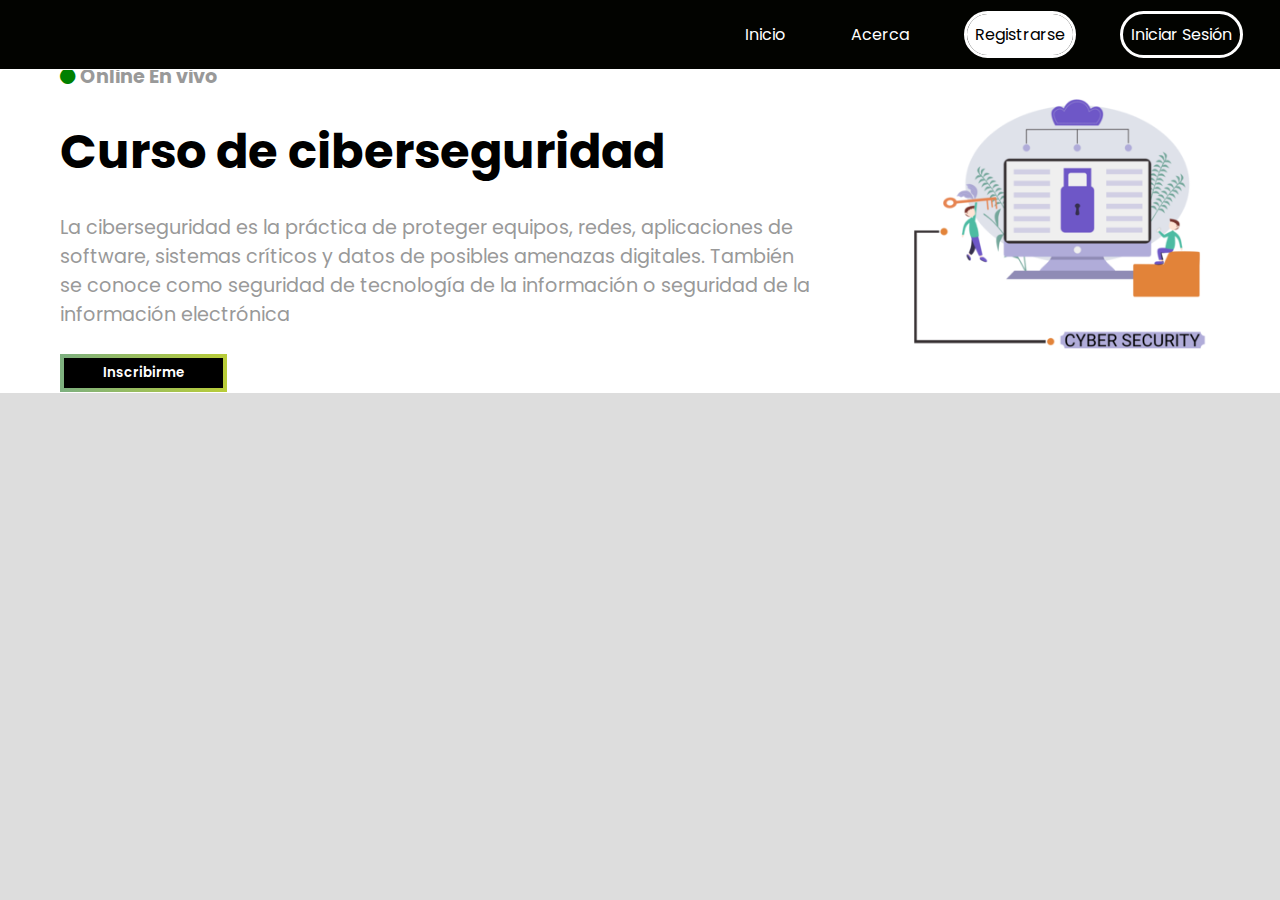
==== index.html @ eb522bc5 "upgraded navbar + hero" ====
<!DOCTYPE html>
<html lang="en">
  <head>
    <meta charset="UTF-8" />
    <meta name="viewport" content="width=device-width, initial-scale=1.0" />
    <link rel="stylesheet" href="styles.css" type="text/css" />
    <link rel="stylesheet" href="animations.css" />
    <link
      rel="stylesheet"
      href="https://cdnjs.cloudflare.com/ajax/libs/font-awesome/6.4.0/css/all.min.css"
    />
    <title>Document</title>
  </head>
  <body>
    <header>
      <a href=""><img src="./imagenes/logo.jpg" alt="" class="logo" /></a>
      <nav>
        <input id="toggle-menu" type="checkbox" />
        <label class="label-bar" for="toggle-menu"
          ><span></span><span></span><span></span
        ></label>
        <ul class="nav-elements">
          <li class="nav-elements_li"><a href="">Inicio</a></li>
          <li class="nav-elements_li"><a href="">Acerca</a></li>
          <li class="registro nav-elements_li"><a href="">Registrarse</a></li>
          <li class="iniciodesesion nav-elements_li">
            <a href="">Iniciar Sesión</a>
          </li>
        </ul>
        <div class="overlay"></div>
      </nav>
    </header>
    <main>
      <section id="hero">
        <div class="hero-izquierda">
          <h3>
            <i class="fa-solid fa-circle fa-beat-fade"></i> Online En vivo
          </h3>
          <h1>Curso de ciberseguridad</h1>

          <p>
            La ciberseguridad es la práctica de proteger equipos, redes,
            aplicaciones de software, sistemas críticos y datos de posibles
            amenazas digitales. También se conoce como seguridad de tecnología
            de la información o seguridad de la información electrónica
          </p>
          <button class="hero-btn">Inscribirme</button>
        </div>
        <div class="hero-derecha">
          <img src="./imagenes/cybertreehosting.png" alt="" />
        </div>
      </section>
      <section id="cards"></section>
    </main>
  </body>
</html>
---- styles.css ----
@import url("https://fonts.googleapis.com/css2?family=Poppins:wght@300;800&display=swap");

:root {
  --text-gray: #999;
  --bt-bg: #b8cc39;
  --btn-bg: linear-gradient(
    90deg,
    rgba(126, 176, 127, 1) 0%,
    rgba(184, 204, 57, 1) 100%
  );
}

* {
  margin: 0;
  padding: 0;
  text-decoration: none;
  list-style: none;
  box-sizing: border-box;
  font-family: "Poppins", sans-serif;
}

/*-------------------------NAVBAR-----------------------*/

header {
  height: 70px;
  width: 100%;
  background-color: #020300;
  display: flex;
  justify-content: space-between;
  align-items: center;
  border-bottom: 1px solid #fff;
  position: fixed;
  z-index: 2;
}
nav {
  display: flex;
  padding-right: 40px;
}

.nav-elements {
  display: flex;
  align-items: center;
  gap: 50px;
  z-index: 2;
}

.logo {
  height: 50px;
  filter: invert(1);
  -webkit-filter: invert(1);
  padding-left: 20px;
}

li a {
  color: #fff;
}

li {
  padding: 8px;
}
.iniciodesesion {
  outline: 3px solid #fff;
  border-radius: 2em;
  -webkit-border-radius: 2em;
  -moz-border-radius: 2em;
  -ms-border-radius: 2em;
  -o-border-radius: 2em;
}

.registro {
  background-color: #fff;
  outline: 3px solid #fff;
  border-radius: 2em;
  -webkit-border-radius: 2em;
  -moz-border-radius: 2em;
  -ms-border-radius: 2em;
  -o-border-radius: 2em;
}
.registro a {
  color: #000;
}

/*----diseño responsive + menu navbar-----*/

.label-bar {
  display: none;
  flex-direction: column;

  background-color: #000;
  cursor: pointer;
  position: relative;
}

.label-bar span {
  height: 2px;
  width: 30px;
  background-color: #fff;
  transition: transform 0.3s;
  -webkit-transition: transform 0.3s;
  -moz-transition: transform 0.3s;
  -ms-transition: transform 0.3s;
  -o-transition: transform 0.3s;
}

#toggle-menu:checked ~ .label-bar span:nth-child(1) {
  position: absolute;
  top: 0;
  transform: rotate(135deg);
  -webkit-transform: rotate(135deg);
  -moz-transform: rotate(135deg);
  -ms-transform: rotate(135deg);
  -o-transform: rotate(135deg);
}
#toggle-menu:checked ~ .label-bar span:nth-child(2) {
  opacity: 0;
}
#toggle-menu:checked ~ .label-bar span:nth-child(3) {
  position: absolute;
  top: 0;
  transform: rotate(225deg);
  -webkit-transform: rotate(225deg);
  -moz-transform: rotate(225deg);
  -ms-transform: rotate(225deg);
  -o-transform: rotate(225deg);
}

#toggle-menu {
  display: none;
}

.overlay {
  background: rgba(255, 255, 255, 0.15);
  box-shadow: 0 8px 32px 0 rgba(31, 38, 135, 0.37);
  backdrop-filter: blur(5px);
  -webkit-backdrop-filter: blur(5px);
  position: absolute;
  width: 100%;
  height: 100vh;
  top: 70px;
  left: 0;
  z-index: 1;
  opacity: 0;
  transition: opacity 0.2s;
  -webkit-transition: opacity 0.2s;
  -moz-transition: opacity 0.2s;
  -ms-transition: opacity 0.2s;
  -o-transition: opacity 0.2s;
  transform: translate(200%);
  -webkit-transform: translate(200%);
  -moz-transform: translate(200%);
  -ms-transform: translate(200%);
  -o-transform: translate(200%);
}

#toggle-menu:checked ~ .overlay {
  transform: translate(0);
  opacity: 1;
  -webkit-transform: translate(0);
  -moz-transform: translate(0);
  -ms-transform: translate(0);
  -o-transform: translate(0);
}
/*----efecto nav-----*/

/*------------------*/
@media (max-width: 768px) {
  .nav-elements {
    gap: 25px;
  }
}

@media (max-width: 576px) {
  nav ul {
    /* background: rgb(126, 176, 127);
    background: linear-gradient(
      90deg,
      rgba(126, 176, 127, 1) 0%,
      rgba(184, 204, 57, 1) 100%
    ); */
    background-color: #fff;
    width: 100%;
    height: 46vh;
    position: absolute;
    top: 69px;
    left: 0;
    flex-direction: column;
    align-items: center;
    justify-content: center;
    gap: 40px;
  }
  /*modificacion barra*/
  .label-bar span {
    display: flex;
    gap: 20px;
  }
  /*--------------------*/

  .nav-elements {
    transform: translate(200%);
    justify-content: start;
    align-items: center;
    padding-top: 20px;
    -webkit-transform: translate(200%);
    -moz-transform: translate(200%);
    -ms-transform: translate(200%);
    -o-transform: translate(200%);
    transition: transform 0.4s;
    -webkit-transition: transform 0.4s;
    -moz-transition: transform 0.4s;
    -ms-transition: transform 0.4s;
    -o-transition: transform 0.4s;
    border-radius: 0 0 15px 15px;
    -webkit-border-radius: 0 0 15px 15px;
    -moz-border-radius: 0 0 15px 15px;
    -ms-border-radius: 0 0 15px 15px;
    -o-border-radius: 0 0 15px 15px;
    border: 6px solid #000;
    border-top: 0;
  }

  .nav-elements_li {
    /* border-bottom: 2px solid #000; */
    display: flex;
    padding: 20px 50px 15px 40px;
  }
  .iniciodesesion {
    outline: none;
    border-radius: 0;
    -webkit-border-radius: 0;
    -moz-border-radius: 0;
    -ms-border-radius: 0;
    -o-border-radius: 0;
  }

  .registro {
    outline: none;
    border-radius: 0;
    -webkit-border-radius: 0;
    -moz-border-radius: 0;
    -ms-border-radius: 0;
    -o-border-radius: 0;
    /* background: rgb(126, 176, 127);
    background: linear-gradient(
      90deg,
      rgba(126, 176, 127, 1) 0%,
      rgba(184, 204, 57, 1) 100%
    ); */
  }

  li a {
    color: #000;
    font-weight: 550;
  }

  .label-bar {
    display: block;
    color: #fff;
  }

  #toggle-menu:checked ~ .nav-elements {
    transform: translate(0);
    -webkit-transform: translate(0);
    -moz-transform: translate(0);
    -ms-transform: translate(0);
    -o-transform: translate(0);
  }

  .nav-elements_li:active {
    animation: circle-in-center 0.5s;
    -webkit-animation: circle-in-center 0.5s;
  }

  .hero-derecha {
    display: none;
  }
}

@keyframes circle-in-center {
  from {
    clip-path: circle(0%);
    color: #fff;
  }
  to {
    clip-path: circle(125%);
  }
}

[transition-style="in:circle:center"] {
  animation: 2.5s cubic-bezier(0.25, 1, 0.3, 1) circle-in-center both;
}

/*-------------------------------------------------MAIN-------------------------------*/
body {
  background-color: #ddd;
  display: flex;
  justify-content: center;
}
/*section1*/
main {
  display: flex;
  flex-direction: column;
  background-color: #fff;
  max-width: 1600px;
}
#hero {
  padding-top: 60px;
  display: flex;
  /* max-width: 1200px; */
  align-items: center;
}

/*left*/
.hero-izquierda {
  display: flex;
  flex-direction: column;
  padding-left: 60px;
  gap: 25px;
}

.hero-izquierda h3 {
  color: var(--text-gray);
  font-size: 1.2em;
  display: flex;
  align-items: center;
  gap: 5px;
}

.hero-izquierda i {
  color: green;
  font-size: 0.8em;
  z-index: 0;
}

.hero-izquierda p {
  width: 90%;
  font-size: 1.2em;
  color: var(--text-gray);
}

.hero-izquierda h1 {
  font-size: 3em;
}
/*right*/
.hero-derecha {
  width: 80%;
  padding-right: 60px;
}
.hero-derecha img {
  width: 100%;
}

/*btn*/
.hero-btn {
  width: 20%;
  background-color: #000;
  border: 4px solid;
  border-image: var(--btn-bg);
  border-image-slice: 1;
  padding: 5px;
  cursor: pointer;
  font-weight: 600;
  color: #fff;
}

/*____________________________CARD SECTION______________________*/

.card {
  margin-left: -1rem;
  margin-right: -1rem;
  display: flex;
  flex-wrap: wrap;
  align-items: stretch;
  margin-bottom: 2rem;
  width: 320px;
  display: flex;
  flex-direction: column;
  border-radius: 0.25rem;
  background-color: rgba(17, 24, 39, 1);
  padding: 1.5rem;
}

.header {
  display: flex;
  flex-direction: column;
}

.title {
  font-size: 1.5rem;
  line-height: 2rem;
  font-weight: 700;
  color: #fff;
}

.price {
  font-size: 3.75rem;
  line-height: 1;
  font-weight: 700;
  color: #fff;
}

.desc {
  margin-top: 0.75rem;
  margin-bottom: 0.75rem;
  line-height: 1.625;
  color: rgba(156, 163, 175, 1);
}

.lists {
  margin-bottom: 1.5rem;
  flex: 1 1 0%;
  color: rgba(156, 163, 175, 1);
}

.lists .list {
  margin-bottom: 0.5rem;
  display: flex;
  margin-left: 0.5rem;
}

.lists .list svg {
  height: 1.5rem;
  width: 1.5rem;
  flex-shrink: 0;
  margin-right: 0.5rem;
  color: rgba(167, 139, 250, 1);
}

.action {
  border: none;
  outline: none;
  display: inline-block;
  border-radius: 0.25rem;
  background-color: rgba(167, 139, 250, 1);
  padding-left: 1.25rem;
  padding-right: 1.25rem;
  padding-top: 0.75rem;
  padding-bottom: 0.75rem;
  text-align: center;
  font-weight: 600;
  letter-spacing: 0.05em;
  color: rgba(17, 24, 39, 1);
}
---- animations.css ----
@keyframes circle-in-center {
  from {
    clip-path: circle(0%);
    color: #fff;
  }
  to {
    clip-path: circle(125%);
  }
}

[transition-style="in:circle:center"] {
  animation: 2.5s cubic-bezier(0.25, 1, 0.3, 1) circle-in-center both;
}
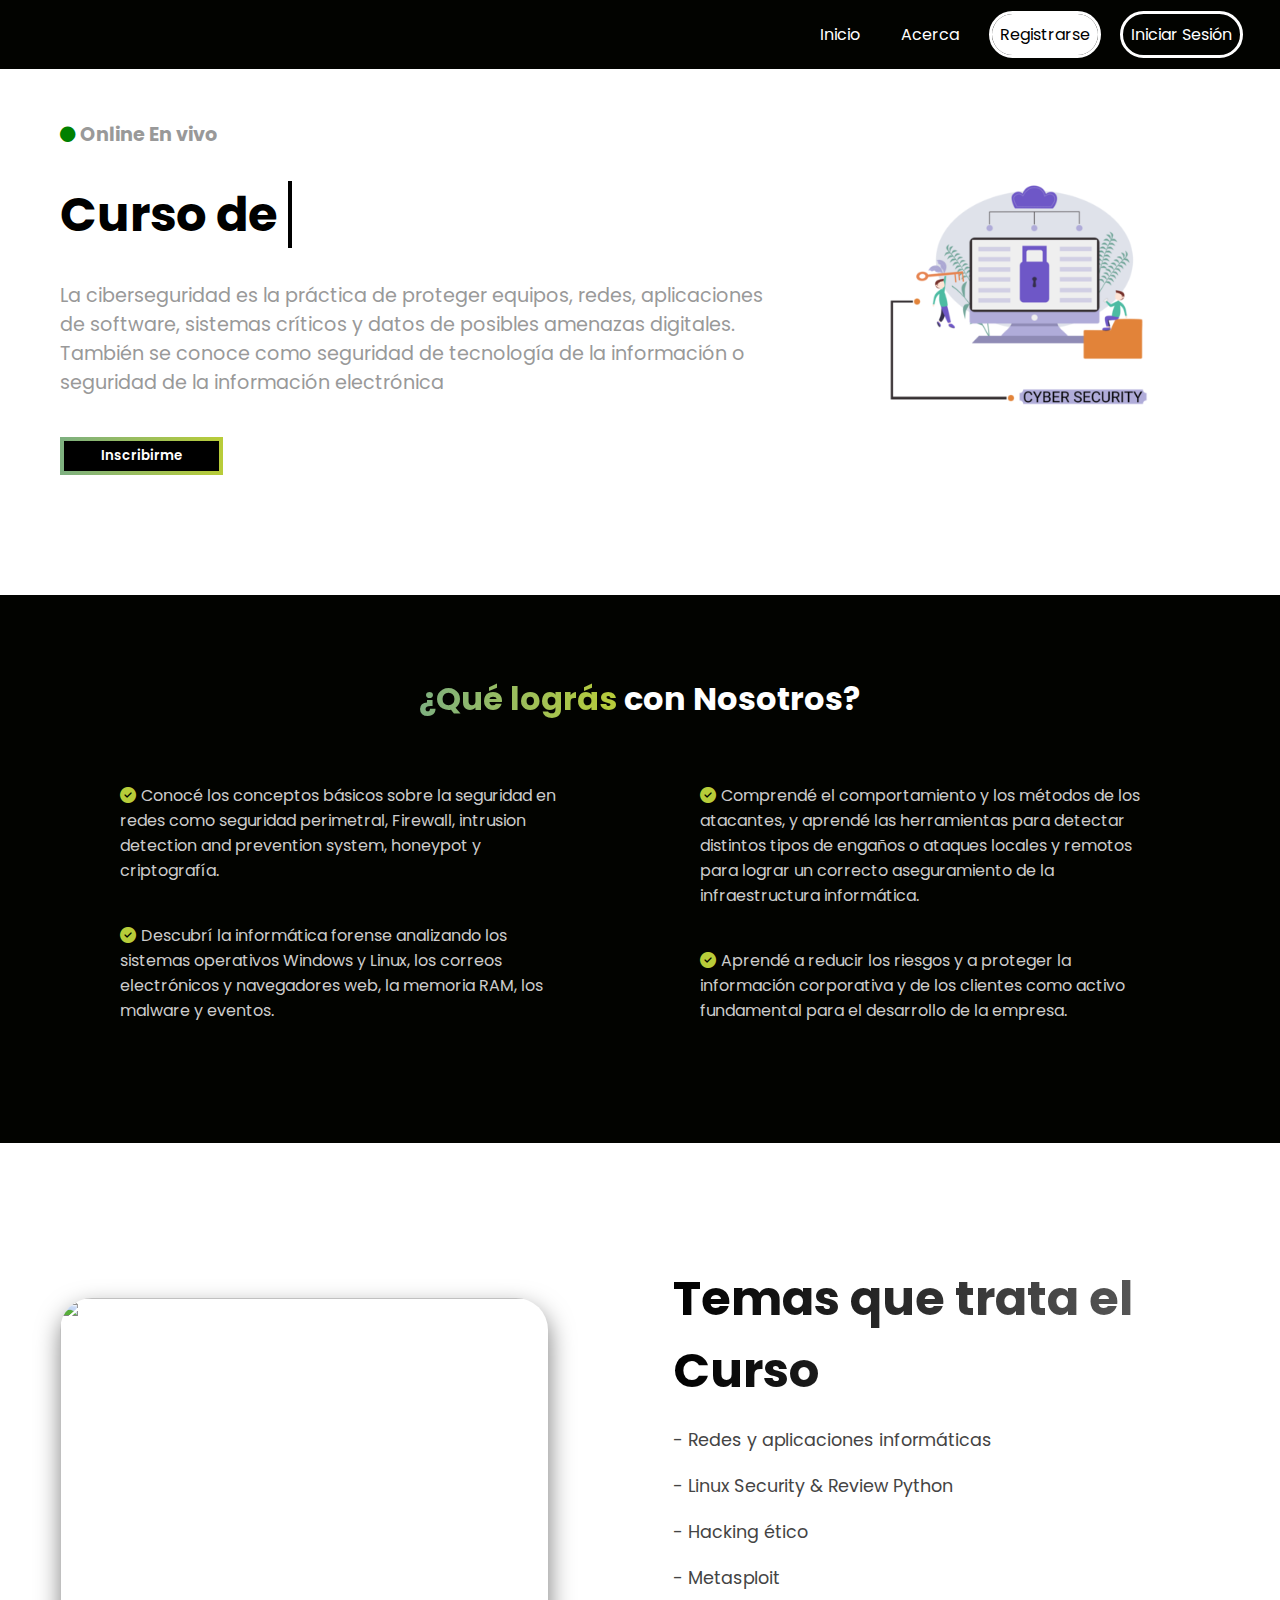
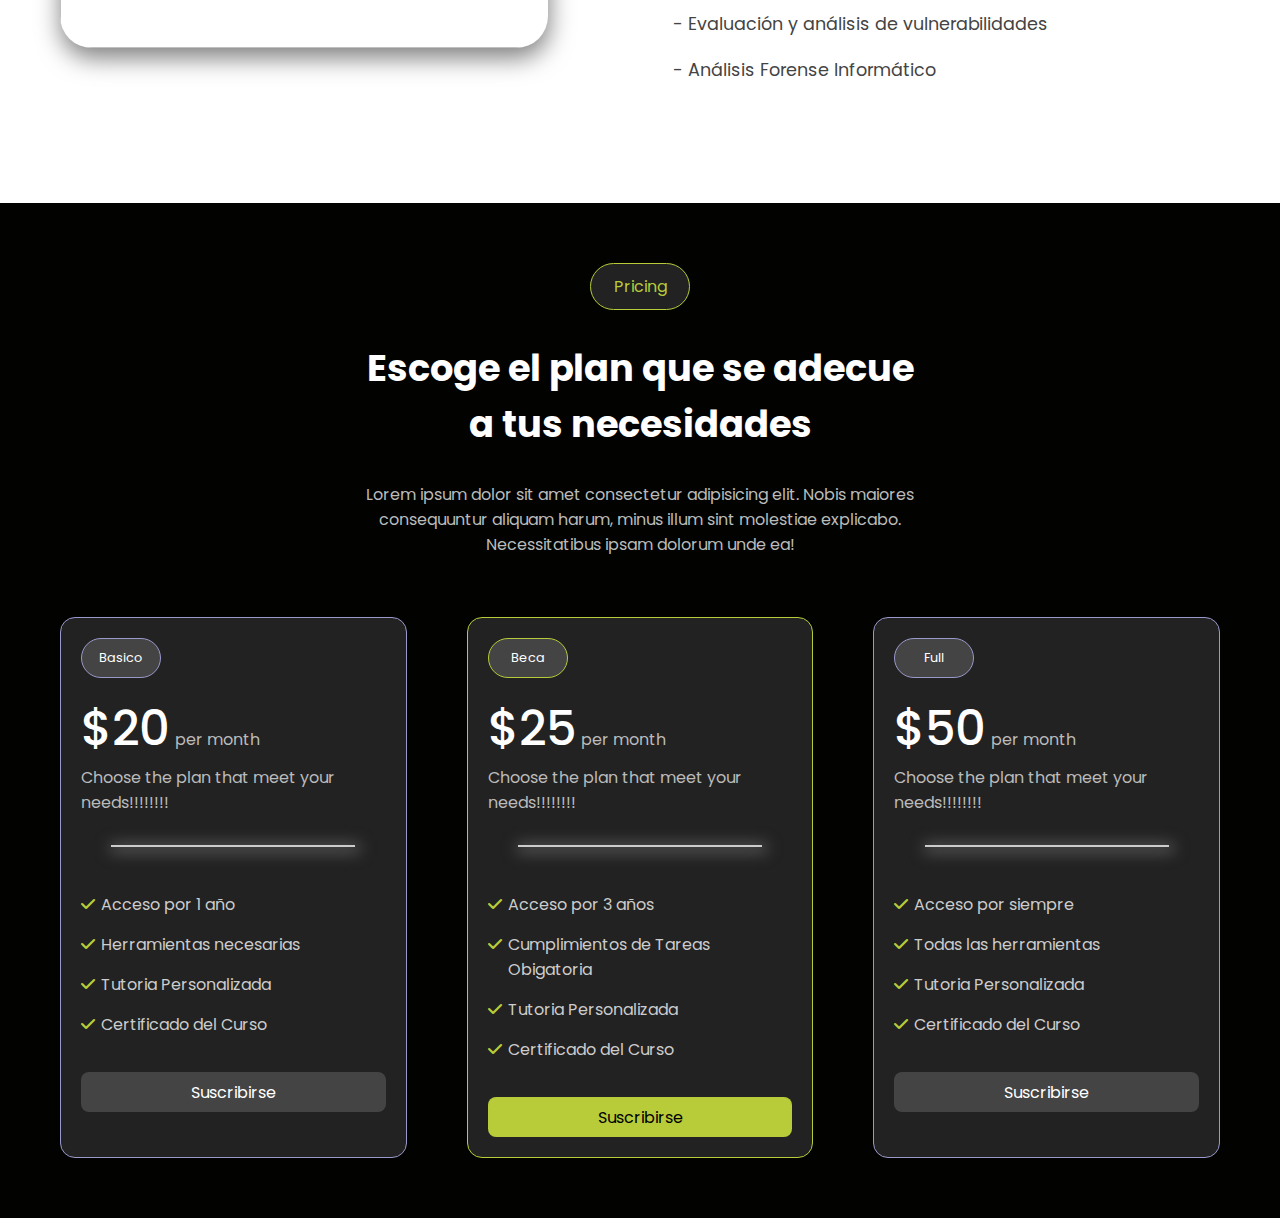
==== commit 0de09ad2: "plan section added" ====
--- a/index.html
+++ b/index.html
@@ -5,6 +5,10 @@
     <meta name="viewport" content="width=device-width, initial-scale=1.0" />
     <link rel="stylesheet" href="styles.css" type="text/css" />
     <link rel="stylesheet" href="animations.css" />
+    <link
+      rel="stylesheet"
+      href="https://cdnjs.cloudflare.com/ajax/libs/animate.css/4.1.1/animate.min.css"
+    />
     <link
       rel="stylesheet"
       href="https://cdnjs.cloudflare.com/ajax/libs/font-awesome/6.4.0/css/all.min.css"
@@ -36,21 +40,236 @@
           <h3>
             <i class="fa-solid fa-circle fa-beat-fade"></i> Online En vivo
           </h3>
-          <h1>Curso de ciberseguridad</h1>
-
-          <p>
-            La ciberseguridad es la práctica de proteger equipos, redes,
-            aplicaciones de software, sistemas críticos y datos de posibles
-            amenazas digitales. También se conoce como seguridad de tecnología
-            de la información o seguridad de la información electrónica
-          </p>
-          <button class="hero-btn">Inscribirme</button>
+          <h1 class="hero_h1">Curso de <span>Ciberseguridad</span></h1>
+          <div class="hero-btn-p_container">
+            <p>
+              La ciberseguridad es la práctica de proteger equipos, redes,
+              aplicaciones de software, sistemas críticos y datos de posibles
+              amenazas digitales. También se conoce como seguridad de tecnología
+              de la información o seguridad de la información electrónica
+            </p>
+            <button class="hero-btn">Inscribirme</button>
+          </div>
         </div>
         <div class="hero-derecha">
           <img src="./imagenes/cybertreehosting.png" alt="" />
         </div>
       </section>
-      <section id="cards"></section>
+      <section id="benefits-section">
+        <h2 class="benefits-title"><span>¿Qué lográs</span> con Nosotros?</h2>
+        <div class="info-container">
+          <div class="info-container_izquierda">
+            <span class="info-text"
+              ><i
+                class="fa-solid fa-circle-check"
+                style="color: rgba(184, 204, 57, 1)"
+              ></i
+              >Conocé los conceptos básicos sobre la seguridad en redes como
+              seguridad perimetral, Firewall, intrusion detection and prevention
+              system, honeypot y criptografía.</span
+            >
+            <span class="info-text"
+              ><i
+                class="fa-solid fa-circle-check"
+                style="color: rgba(184, 204, 57, 1)"
+              ></i
+              >Descubrí la informática forense analizando los sistemas
+              operativos Windows y Linux, los correos electrónicos y navegadores
+              web, la memoria RAM, los malware y eventos.</span
+            >
+          </div>
+          <div class="info-container_derecha">
+            <span class="info-text"
+              ><i
+                class="fa-solid fa-circle-check"
+                style="color: rgba(184, 204, 57, 1)"
+              ></i
+              >Comprendé el comportamiento y los métodos de los atacantes, y
+              aprendé las herramientas para detectar distintos tipos de engaños
+              o ataques locales y remotos para lograr un correcto aseguramiento
+              de la infraestructura informática.</span
+            >
+            <span class="info-text"
+              ><i
+                class="fa-solid fa-circle-check"
+                style="color: rgba(184, 204, 57, 1)"
+              ></i
+              >Aprendé a reducir los riesgos y a proteger la información
+              corporativa y de los clientes como activo fundamental para el
+              desarrollo de la empresa.</span
+            >
+          </div>
+        </div>
+      </section>
+      <section id="about-section">
+        <div class="about-img_container">
+          <img src="./imagenes/ciberseguridad.jpg" alt="" />
+        </div>
+        <div class="about-info_container">
+          <div class="about-title_container">
+            <h3>Temas que trata el Curso</h3>
+          </div>
+          <span>- Redes y aplicaciones informáticas</span>
+          <span>- Linux Security & Review Python</span>
+          <span>- Hacking ético</span>
+          <span>- Metasploit</span>
+          <span>- Evaluación y análisis de vulnerabilidades</span>
+          <span>- Análisis Forense Informático</span>
+        </div>
+      </section>
+      <section id="pricing">
+        <div class="pricing-info-container">
+          <div>Pricing</div>
+          <h3 class="pricing-title">
+            Escoge el plan que se adecue a tus necesidades
+          </h3>
+          <p>
+            Lorem ipsum dolor sit amet consectetur adipisicing elit. Nobis
+            maiores consequuntur aliquam harum, minus illum sint molestiae
+            explicabo. Necessitatibus ipsam dolorum unde ea!
+          </p>
+        </div>
+        <div class="pricing-plans-container">
+          <div class="card1">
+            <span class="card1-heading_span">Basico</span>
+            <div class="card1-heading">
+              <div class="card1-heading_price">
+                <h3 class="price">$20</h3>
+                <span>per month</span>
+              </div>
+              <p class="card_p">Choose the plan that meet your needs!!!!!!!!</p>
+              <span class="divider"></span>
+            </div>
+            <div class="card1-footer">
+              <span>
+                <i
+                  class="fa-solid fa-check"
+                  style="color: rgba(184, 204, 57, 1)"
+                >
+                </i
+                >Acceso por 1 año</span
+              >
+              <span
+                ><i
+                  class="fa-solid fa-check"
+                  style="color: rgba(184, 204, 57, 1)"
+                >
+                </i
+                >Herramientas necesarias</span
+              >
+              <span
+                ><i
+                  class="fa-solid fa-check"
+                  style="color: rgba(184, 204, 57, 1)"
+                >
+                </i
+                >Tutoria Personalizada</span
+              >
+              <span
+                ><i
+                  class="fa-solid fa-check"
+                  style="color: rgba(184, 204, 57, 1)"
+                >
+                </i
+                >Certificado del Curso</span
+              >
+            </div>
+            <button class="card1-button">Suscribirse</button>
+          </div>
+          <div class="card1 card2">
+            <span class="card1-heading_span card2-heading_span">Beca</span>
+            <div class="card1-heading">
+              <div class="card1-heading_price">
+                <h3 class="price">$25</h3>
+                <span>per month</span>
+              </div>
+              <p class="card_p">Choose the plan that meet your needs!!!!!!!!</p>
+              <span class="divider"></span>
+            </div>
+            <div class="card1-footer">
+              <span>
+                <i
+                  class="fa-solid fa-check"
+                  style="color: rgba(184, 204, 57, 1)"
+                >
+                </i
+                >Acceso por 3 años</span
+              >
+              <span
+                ><i
+                  class="fa-solid fa-check"
+                  style="color: rgba(184, 204, 57, 1)"
+                >
+                </i
+                >Cumplimientos de Tareas Obigatoria</span
+              >
+              <span
+                ><i
+                  class="fa-solid fa-check"
+                  style="color: rgba(184, 204, 57, 1)"
+                >
+                </i
+                >Tutoria Personalizada</span
+              >
+              <span
+                ><i
+                  class="fa-solid fa-check"
+                  style="color: rgba(184, 204, 57, 1)"
+                >
+                </i
+                >Certificado del Curso</span
+              >
+            </div>
+            <button class="card1-button card2-button">Suscribirse</button>
+          </div>
+          <div class="card1">
+            <span class="card1-heading_span">Full</span>
+            <div class="card1-heading">
+              <div class="card1-heading_price">
+                <h3 class="price">$50</h3>
+                <span>per month</span>
+              </div>
+              <p class="card_p">Choose the plan that meet your needs!!!!!!!!</p>
+              <span class="divider"></span>
+            </div>
+            <div class="card1-footer">
+              <span>
+                <i
+                  class="fa-solid fa-check"
+                  style="color: rgba(184, 204, 57, 1)"
+                >
+                </i
+                >Acceso por siempre</span
+              >
+              <span
+                ><i
+                  class="fa-solid fa-check"
+                  style="color: rgba(184, 204, 57, 1)"
+                >
+                </i
+                >Todas las herramientas</span
+              >
+              <span
+                ><i
+                  class="fa-solid fa-check"
+                  style="color: rgba(184, 204, 57, 1)"
+                >
+                </i
+                >Tutoria Personalizada</span
+              >
+              <span
+                ><i
+                  class="fa-solid fa-check"
+                  style="color: rgba(184, 204, 57, 1)"
+                >
+                </i
+                >Certificado del Curso</span
+              >
+            </div>
+            <button class="card1-button">Suscribirse</button>
+          </div>
+        </div>
+      </section>
     </main>
   </body>
 </html>
--- a/styles.css
+++ b/styles.css
@@ -8,6 +8,7 @@
     rgba(126, 176, 127, 1) 0%,
     rgba(184, 204, 57, 1) 100%
   );
+  --text-semigray: #bbb;
 }
 
 * {
@@ -85,7 +86,6 @@
 .label-bar {
   display: none;
   flex-direction: column;
-
   background-color: #000;
   cursor: pointer;
   position: relative;
@@ -160,14 +160,6 @@
   -ms-transform: translate(0);
   -o-transform: translate(0);
 }
-/*----efecto nav-----*/
-
-/*------------------*/
-@media (max-width: 768px) {
-  .nav-elements {
-    gap: 25px;
-  }
-}
 
 @media (max-width: 576px) {
   nav ul {
@@ -253,8 +245,9 @@
   }
 
   .label-bar {
-    display: block;
+    display: flex;
     color: #fff;
+    gap: 5px;
   }
 
   #toggle-menu:checked ~ .nav-elements {
@@ -275,21 +268,8 @@
   }
 }
 
-@keyframes circle-in-center {
-  from {
-    clip-path: circle(0%);
-    color: #fff;
-  }
-  to {
-    clip-path: circle(125%);
-  }
-}
-
-[transition-style="in:circle:center"] {
-  animation: 2.5s cubic-bezier(0.25, 1, 0.3, 1) circle-in-center both;
-}
-
-/*-------------------------------------------------MAIN-------------------------------*/
+/*-------------------------------------------------MAIN---------------------------------------*/
+
 body {
   background-color: #ddd;
   display: flex;
@@ -302,19 +282,31 @@
   background-color: #fff;
   max-width: 1600px;
 }
+
+/*_____________________________HERO___________________________*/
+
 #hero {
-  padding-top: 60px;
+  /* padding: 60px 0 25px 60px; */
+  padding: 120px 60px;
   display: flex;
   /* max-width: 1200px; */
   align-items: center;
+}
+@media (max-width: 1500px) {
+  .nav-elements {
+    gap: 25px;
+  }
+  #hero {
+    padding-top: 120px;
+  }
 }
 
 /*left*/
 .hero-izquierda {
   display: flex;
   flex-direction: column;
-  padding-left: 60px;
-  gap: 25px;
+
+  gap: 30px;
 }
 
 .hero-izquierda h3 {
@@ -337,13 +329,60 @@
   color: var(--text-gray);
 }
 
-.hero-izquierda h1 {
+.hero_h1 {
   font-size: 3em;
-}
+  animation: fade 0.5s backwards;
+  -webkit-animation: fade 0.5s backwards;
+}
+
+.hero-btn-p_container {
+  display: flex;
+  flex-direction: column;
+  gap: 40px;
+}
+
+/*typewriter animation*/
+.hero_h1 span {
+  position: relative;
+  background: #000;
+  background-clip: text;
+  color: transparent;
+  -webkit-background-clip: text;
+}
+
+.hero_h1 span::before,
+.hero_h1 span::after {
+  content: "";
+  position: absolute;
+  top: 0;
+  left: 0;
+  right: 0;
+  bottom: 0;
+  /* background-color: #020300; */
+}
+.hero_h1 span:before {
+  background-color: #fff;
+  animation: typing 1.2s 1.4s steps(14) forwards;
+  -webkit-animation: typing 1.2s 1.4s steps(14) forwards;
+}
+.hero_h1 span:after {
+  width: 0.08em;
+  background-color: #000;
+  animation: typing 1.2s 1.4s steps(14) forwards, blink 0.6s steps(6) infinite;
+  -webkit-animation: typing 1.2s 1.4s steps(14) forwards,
+    blink 0.6s steps(6) infinite;
+}
+
+/*________________________*/
+
 /*right*/
 .hero-derecha {
   width: 80%;
   padding-right: 60px;
+  background-image: url(./imagenes/prueba.png);
+  background-position: center;
+  background-repeat: no-repeat;
+  background-size: cover;
 }
 .hero-derecha img {
   width: 100%;
@@ -360,83 +399,297 @@
   cursor: pointer;
   font-weight: 600;
   color: #fff;
-}
-
-/*____________________________CARD SECTION______________________*/
-
-.card {
-  margin-left: -1rem;
-  margin-right: -1rem;
-  display: flex;
-  flex-wrap: wrap;
-  align-items: stretch;
-  margin-bottom: 2rem;
-  width: 320px;
-  display: flex;
-  flex-direction: column;
-  border-radius: 0.25rem;
-  background-color: rgba(17, 24, 39, 1);
-  padding: 1.5rem;
-}
-
-.header {
-  display: flex;
-  flex-direction: column;
-}
-
-.title {
-  font-size: 1.5rem;
-  line-height: 2rem;
-  font-weight: 700;
+  transition: all 0.4s;
+  -webkit-transition: all 0.4s;
+  -moz-transition: all 0.4s;
+  -ms-transition: all 0.4s;
+  -o-transition: all 0.4s;
+}
+.hero-btn:hover {
+  box-shadow: 1px 5px 5px 1px #b8cc39;
+  transform: translateY(-10%);
+  -webkit-transform: translateY(-10%);
+  -moz-transform: translateY(-10%);
+  -ms-transform: translateY(-10%);
+  -o-transform: translateY(-10%);
+}
+
+/*________________________________BENEFITS SECTION____________________________*/
+
+#benefits-section {
+  background-color: #020300;
   color: #fff;
-}
-
+  display: flex;
+  flex-direction: column;
+  align-items: center;
+  padding: 60px;
+}
+.benefits-title {
+  padding-top: 20px;
+  font-size: 2em;
+}
+.benefits-title span {
+  /* color: #63b4f2; */
+  background: var(--btn-bg);
+  color: transparent;
+  background-clip: text;
+  -webkit-background-clip: text;
+}
+
+.info-container {
+  display: flex;
+  /* padding: 40px 60px; */
+}
+.info-container_izquierda,
+.info-container_derecha {
+  padding: 60px;
+  display: flex;
+  flex-direction: column;
+  width: 50%;
+  gap: 40px;
+  color: #ccc;
+}
+
+.info-text i {
+  padding-right: 5px;
+}
+
+/*_______________________________ABOUT THE COURSE SECTION________________________*/
+
+#about-section {
+  background-color: #fff;
+  /* background: rgb(126, 176, 127);
+  background: linear-gradient(
+    90deg,
+    rgba(126, 176, 127, 1) 0%,
+    rgba(184, 204, 57, 1) 97%
+  ); */
+  display: flex;
+  justify-content: center;
+  align-items: center;
+  padding: 120px 60px;
+  gap: 125px;
+}
+
+.about-title_container h3 {
+  font-size: 3em;
+  background: linear-gradient(to right, #000, #666);
+  background-clip: text;
+  -webkit-background-clip: text;
+  color: transparent;
+  text-decoration: underline;
+}
+
+.about-info_container {
+  display: flex;
+  flex-direction: column;
+  gap: 20px;
+}
+
+.about-info_container span {
+  font-size: 1.1em;
+  color: #444;
+}
+
+.about-img_container {
+  width: 550px;
+  height: 350px;
+  overflow: hidden;
+  cursor: pointer;
+  box-shadow: 1px 10px 25px rgba(0, 0, 0, 0.5);
+  padding: 0;
+  border-radius: 2em;
+  -webkit-border-radius: 2em;
+  -moz-border-radius: 2em;
+  -ms-border-radius: 2em;
+  -o-border-radius: 2em;
+}
+.about-img_container img {
+  width: 700px;
+  height: 100%;
+  transition: all 2s;
+  -webkit-transition: all 2s;
+  -moz-transition: all 2s;
+  -ms-transition: all 2s;
+  -o-transition: all 2s;
+}
+
+.about-img_container img:hover {
+  transform: translateX(-15%);
+  -webkit-transform: translateX(-15%);
+  -moz-transform: translateX(-15%);
+  -ms-transform: translateX(-15%);
+  -o-transform: translateX(-15%);
+  filter: brightness(80%);
+  -webkit-filter: brightness(80%);
+}
+
+/*_________________________________PLANS_____________________________*/
+
+#pricing {
+  background-color: #020300;
+  display: flex;
+  flex-direction: column;
+  color: #fff;
+  align-items: center;
+  padding: 30px;
+}
+.pricing-title {
+  font-size: 2.3em;
+  text-align: center;
+}
+.pricing-info-container {
+  display: flex;
+  flex-direction: column;
+  align-items: center;
+  width: 50%;
+  padding: 30px;
+  gap: 30px;
+}
+.pricing-info-container div {
+  background-color: #222;
+  width: 100px;
+  text-align: center;
+  color: #b8cc39;
+  padding: 10px;
+  border: 1px solid var(--bt-bg);
+  border-radius: 2em;
+  -webkit-border-radius: 2em;
+  -moz-border-radius: 2em;
+  -ms-border-radius: 2em;
+  -o-border-radius: 2em;
+}
+
+.pricing-info-container p {
+  text-align: center;
+  color: var(--text-semigray);
+}
+
+.card1 {
+  display: flex;
+  flex-direction: column;
+  margin: 30px;
+  border: 1px solid #99c;
+  background-color: #222;
+  border-radius: 15px;
+  -webkit-border-radius: 15px;
+  -moz-border-radius: 15px;
+  -ms-border-radius: 15px;
+  -o-border-radius: 15px;
+  padding: 20px;
+  gap: 15px;
+}
+
+.card1-heading {
+  display: flex;
+  flex-direction: column;
+  padding-bottom: 30px;
+}
+
+.card1-heading_span {
+  background-color: #444;
+  border: 1px solid #99c;
+  padding: 10px;
+  border-radius: 1.7em;
+  -webkit-border-radius: 1.7em;
+  -moz-border-radius: 1.7em;
+  -ms-border-radius: 1.7em;
+  -o-border-radius: 1.7em;
+  font-size: 0.8em;
+  width: 80px;
+  text-align: center;
+}
 .price {
-  font-size: 3.75rem;
-  line-height: 1;
-  font-weight: 700;
+  font-size: 3em;
+  font-weight: 500;
+}
+
+.card1-heading_price {
+  display: flex;
+  gap: 5px;
+  align-items: first baseline;
+}
+.card1-heading_price span {
+  color: var(--text-semigray);
+}
+
+.divider {
+  width: 80%;
+  height: 2px;
+  background-color: #ccc;
+  box-shadow: 2px 2px 15px 3px #666;
+  margin: auto;
+}
+
+.card_p {
+  color: var(--text-semigray);
+  padding-bottom: 30px;
+}
+
+.card1-footer {
+  display: flex;
+  flex-direction: column;
+  gap: 15px;
+  padding-bottom: 20px;
+}
+
+.card1-footer span {
+  display: flex;
+  gap: 6px;
+  align-items: baseline;
+  color: #ccc;
+}
+
+.card1-button {
+  background-color: #444;
+  cursor: pointer;
+  /*font-weight: 550;
+  */ /*letter-spacing: 1px;
+  */
+  font-size: 1em;
   color: #fff;
-}
-
-.desc {
-  margin-top: 0.75rem;
-  margin-bottom: 0.75rem;
-  line-height: 1.625;
-  color: rgba(156, 163, 175, 1);
-}
-
-.lists {
-  margin-bottom: 1.5rem;
-  flex: 1 1 0%;
-  color: rgba(156, 163, 175, 1);
-}
-
-.lists .list {
-  margin-bottom: 0.5rem;
-  display: flex;
-  margin-left: 0.5rem;
-}
-
-.lists .list svg {
-  height: 1.5rem;
-  width: 1.5rem;
-  flex-shrink: 0;
-  margin-right: 0.5rem;
-  color: rgba(167, 139, 250, 1);
-}
-
-.action {
   border: none;
-  outline: none;
-  display: inline-block;
-  border-radius: 0.25rem;
-  background-color: rgba(167, 139, 250, 1);
-  padding-left: 1.25rem;
-  padding-right: 1.25rem;
-  padding-top: 0.75rem;
-  padding-bottom: 0.75rem;
-  text-align: center;
-  font-weight: 600;
-  letter-spacing: 0.05em;
-  color: rgba(17, 24, 39, 1);
-}
+  height: 40px;
+  border-radius: 8px;
+  -webkit-border-radius: 8px;
+  -moz-border-radius: 8px;
+  -ms-border-radius: 8px;
+  -o-border-radius: 8px;
+  transition: all 0.4s;
+  -webkit-transition: all 0.4s;
+  -moz-transition: all 0.4s;
+  -ms-transition: all 0.4s;
+  -o-transition: all 0.4s;
+}
+.card1-button:hover {
+  background: #555;
+  transform: translateY(5px);
+  -webkit-transform: translateY(5px);
+  -moz-transform: translateY(5px);
+  -ms-transform: translateY(5px);
+  -o-transform: translateY(5px);
+}
+
+.pricing-plans-container {
+  display: flex;
+}
+
+.card2 {
+  border: 1px solid var(--bt-bg);
+}
+.card2-button {
+  background: var(--bt-bg);
+  color: #000;
+}
+.card2-button:hover {
+  transform: translateY(3px);
+  -webkit-transform: translateY(3px);
+  -moz-transform: translateY(3px);
+  -ms-transform: translateY(3px);
+  -o-transform: translateY(3px);
+  background: var(--bt-bg);
+}
+
+.card2-heading_span {
+  border: 1px solid var(--bt-bg);
+}
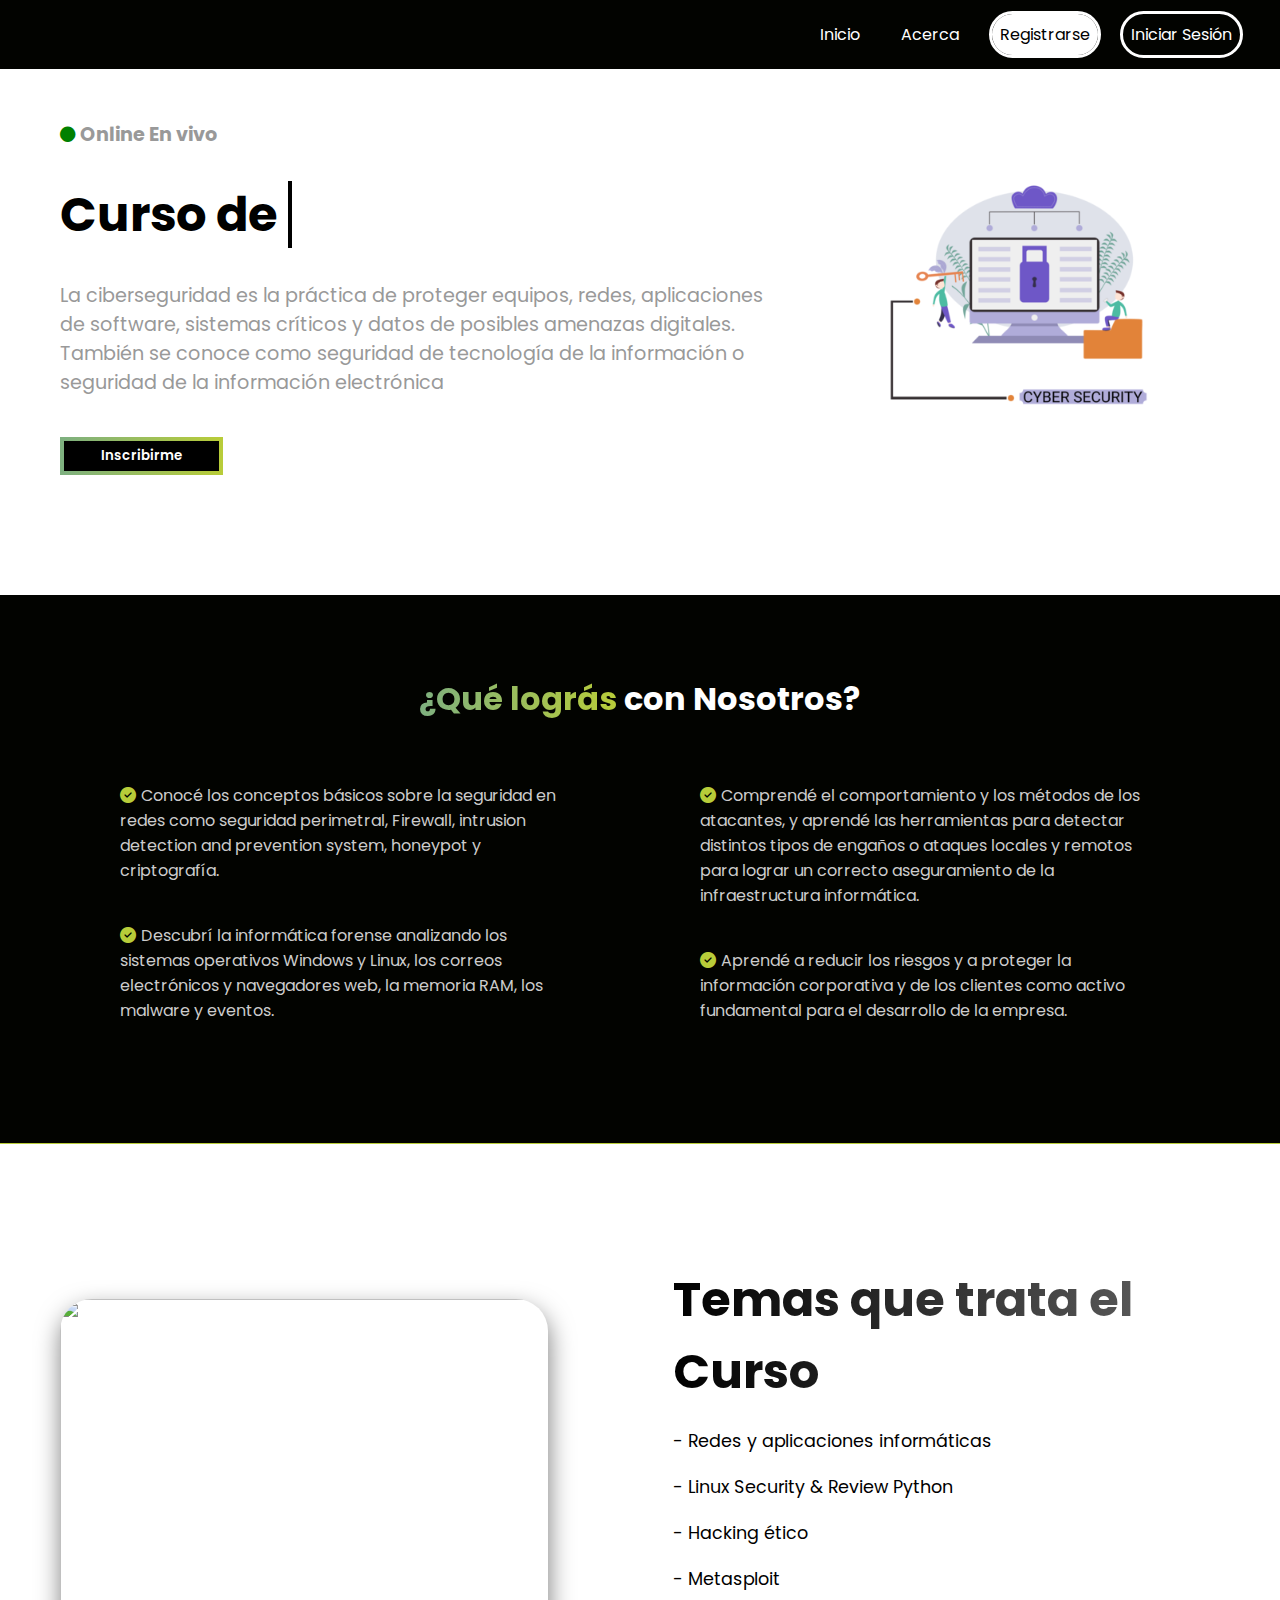
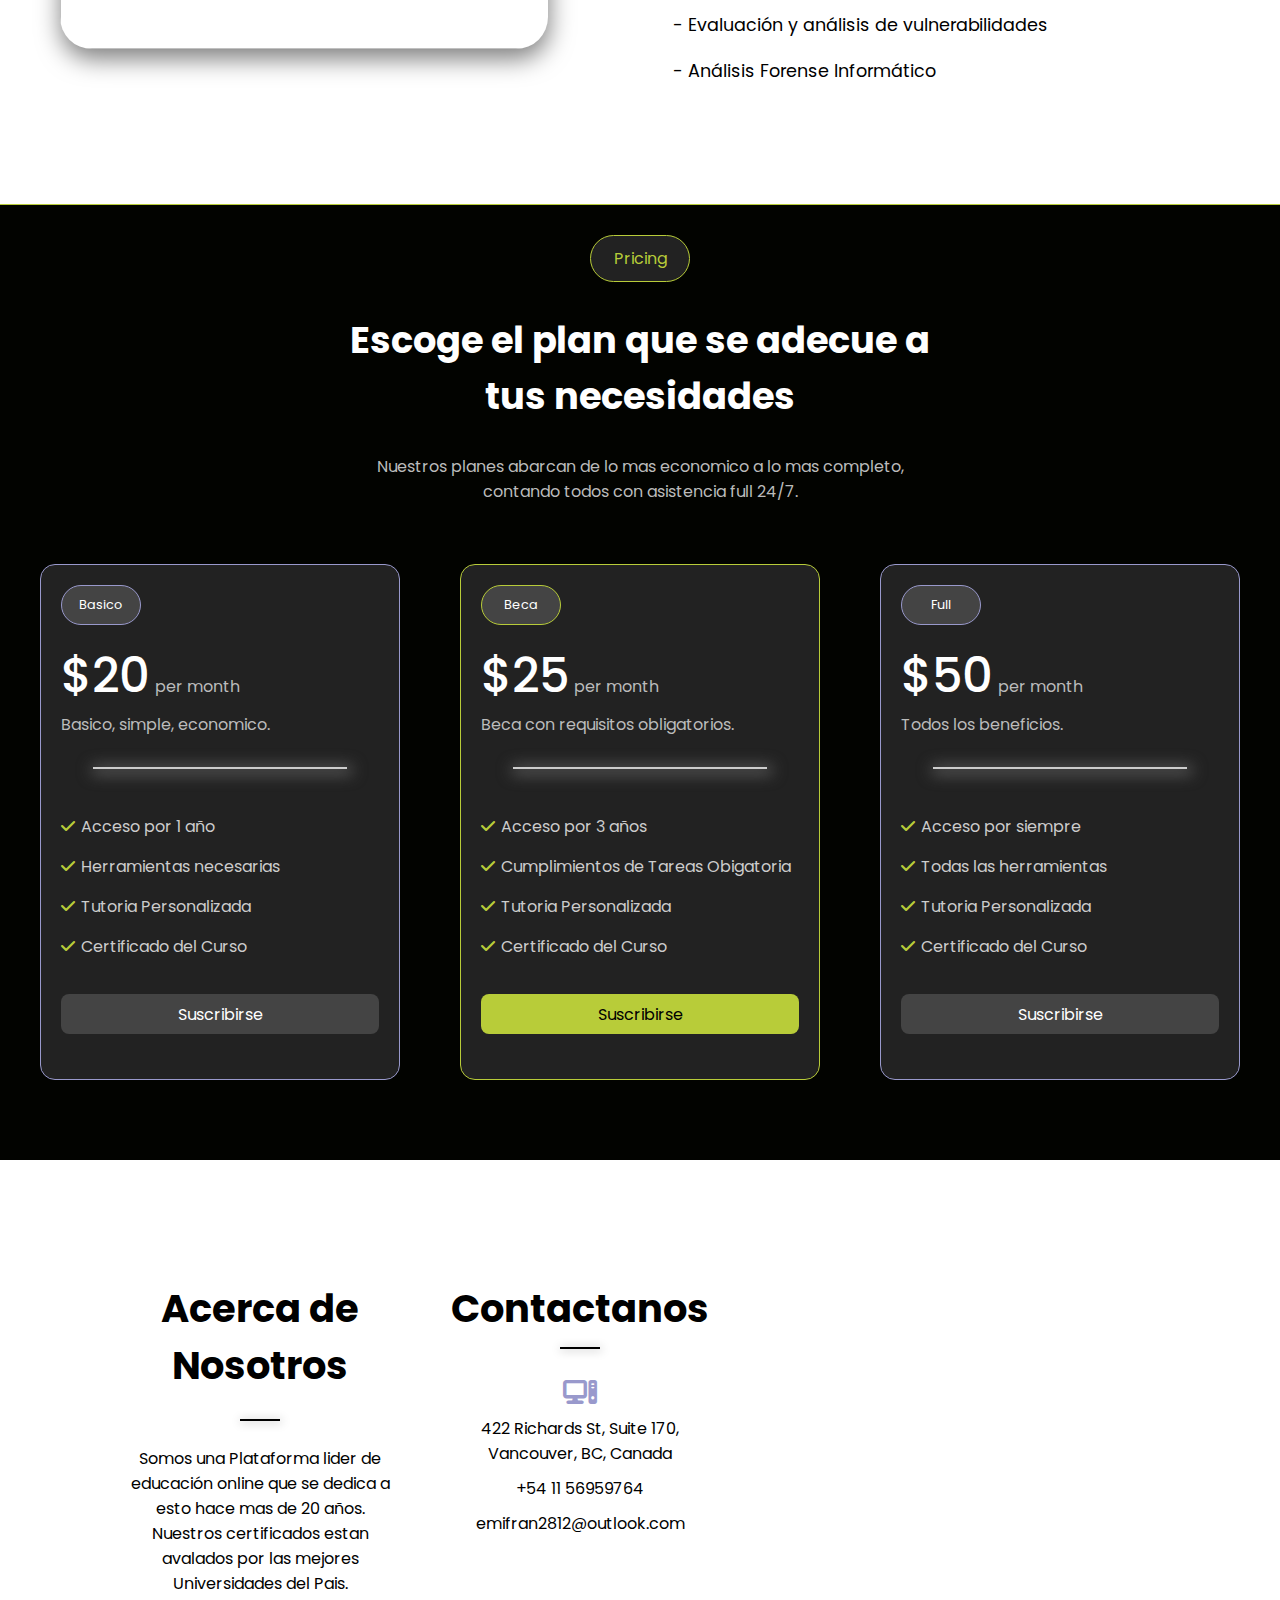
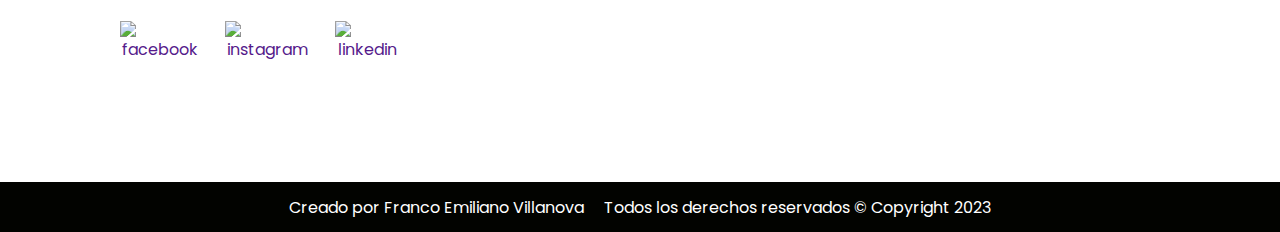
==== commit 7bc01279: "responsive done" ====
--- a/index.html
+++ b/index.html
@@ -124,9 +124,8 @@
             Escoge el plan que se adecue a tus necesidades
           </h3>
           <p>
-            Lorem ipsum dolor sit amet consectetur adipisicing elit. Nobis
-            maiores consequuntur aliquam harum, minus illum sint molestiae
-            explicabo. Necessitatibus ipsam dolorum unde ea!
+            Nuestros planes abarcan de lo mas economico a lo mas completo,
+            contando todos con asistencia full 24/7.
           </p>
         </div>
         <div class="pricing-plans-container">
@@ -137,7 +136,7 @@
                 <h3 class="price">$20</h3>
                 <span>per month</span>
               </div>
-              <p class="card_p">Choose the plan that meet your needs!!!!!!!!</p>
+              <p class="card_p">Basico, simple, economico.</p>
               <span class="divider"></span>
             </div>
             <div class="card1-footer">
@@ -183,7 +182,7 @@
                 <h3 class="price">$25</h3>
                 <span>per month</span>
               </div>
-              <p class="card_p">Choose the plan that meet your needs!!!!!!!!</p>
+              <p class="card_p">Beca con requisitos obligatorios.</p>
               <span class="divider"></span>
             </div>
             <div class="card1-footer">
@@ -229,7 +228,7 @@
                 <h3 class="price">$50</h3>
                 <span>per month</span>
               </div>
-              <p class="card_p">Choose the plan that meet your needs!!!!!!!!</p>
+              <p class="card_p">Todos los beneficios.</p>
               <span class="divider"></span>
             </div>
             <div class="card1-footer">
@@ -270,6 +269,54 @@
           </div>
         </div>
       </section>
+      <footer id="footer">
+        <div class="us">
+          <h3>Acerca de Nosotros</h3>
+          <span class="divider-h3"></span>
+          <p>
+            Somos una Plataforma lider de educación online que se dedica a esto
+            hace mas de 20 años. Nuestros certificados estan avalados por las
+            mejores Universidades del Pais.
+          </p>
+          <div class="reflinks-footer">
+            <a href=""
+              ><img width="40px" src="./imagenes/facebok.png" alt="facebook"
+            /></a>
+            <a href=""
+              ><img width="40px" src="/imagenes/instagram.png" alt="instagram"
+            /></a>
+            <a href=""
+              ><img
+                width="40px"
+                src="imagenes/linkedin_318-246161.avif"
+                alt="linkedin"
+            /></a>
+          </div>
+        </div>
+        <div class="contact">
+          <h3>Contactanos</h3>
+          <span class="divider-h3"></span>
+          <i class="fa-solid fa-computer" style="color: #99c"></i>
+          <span>422 Richards St, Suite 170, Vancouver, BC, Canada</span>
+          <span>+54 11 56959764</span>
+          <span>emifran2812@outlook.com</span>
+        </div>
+        <div class="map">
+          <iframe
+            src="https://www.google.com/maps/embed?pb=!1m18!1m12!1m3!1d5542.732827291293!2d35.215822576265474!3d31.762279321951837!2m3!1f0!2f0!3f0!3m2!1i1024!2i768!4f13.1!3m3!1m2!1s0x1500492432a7c98b%3A0x6a6b422013352cba!2sIsrael!5e0!3m2!1ses!2sar!4v1690938639731!5m2!1ses!2sar"
+            width="400"
+            height="300"
+            style="border: 0"
+            allowfullscreen=""
+            loading="lazy"
+            referrerpolicy="no-referrer-when-downgrade"
+          ></iframe>
+        </div>
+      </footer>
+      <div id="footer-bottom">
+        <span>Creado por Franco Emiliano Villanova</span>
+        <span>Todos los derechos reservados © Copyright 2023</span>
+      </div>
     </main>
   </body>
 </html>
--- a/styles.css
+++ b/styles.css
@@ -161,6 +161,561 @@
   -o-transform: translate(0);
 }
 
+/*-------------------------------------------------MAIN---------------------------------------*/
+
+body {
+  background-color: #ddd;
+  display: flex;
+  justify-content: center;
+}
+/*section1*/
+main {
+  display: flex;
+  flex-direction: column;
+  background-color: #fff;
+  max-width: 1600px;
+}
+
+/*_____________________________HERO___________________________*/
+
+#hero {
+  /* padding: 60px 0 25px 60px; */
+  padding: 120px 60px;
+  display: flex;
+  /* max-width: 1200px; */
+  align-items: center;
+}
+
+/*left*/
+.hero-izquierda {
+  display: flex;
+  flex-direction: column;
+
+  gap: 30px;
+}
+
+.hero-izquierda h3 {
+  color: var(--text-gray);
+  font-size: 1.2em;
+  display: flex;
+  align-items: center;
+  gap: 5px;
+}
+
+.hero-izquierda i {
+  color: green;
+  font-size: 0.8em;
+  z-index: 0;
+}
+
+.hero-izquierda p {
+  width: 90%;
+  font-size: 1.2em;
+  color: var(--text-gray);
+}
+
+.hero_h1 {
+  font-size: 3em;
+  animation: fade 0.5s backwards;
+  -webkit-animation: fade 0.5s backwards;
+}
+
+.hero-btn-p_container {
+  display: flex;
+  flex-direction: column;
+  gap: 40px;
+}
+
+/*typewriter animation*/
+.hero_h1 span {
+  position: relative;
+  background: #000;
+  background-clip: text;
+  color: transparent;
+  -webkit-background-clip: text;
+}
+
+.hero_h1 span::before,
+.hero_h1 span::after {
+  content: "";
+  position: absolute;
+  top: 0;
+  left: 0;
+  right: 0;
+  bottom: 0;
+  /* background-color: #020300; */
+}
+.hero_h1 span:before {
+  background-color: #fff;
+  animation: typing 1.2s 1.4s steps(14) forwards;
+  -webkit-animation: typing 1.2s 1.4s steps(14) forwards;
+}
+.hero_h1 span:after {
+  width: 0.08em;
+  background-color: #000;
+  animation: typing 1.2s 1.4s steps(14) forwards, blink 0.6s steps(6) infinite;
+  -webkit-animation: typing 1.2s 1.4s steps(14) forwards,
+    blink 0.6s steps(6) infinite;
+}
+
+/*________________________*/
+
+/*right*/
+.hero-derecha {
+  width: 80%;
+  padding-right: 60px;
+  background-image: url(./imagenes/prueba.png);
+  background-position: center;
+  background-repeat: no-repeat;
+  background-size: cover;
+}
+.hero-derecha img {
+  width: 100%;
+}
+
+/*btn*/
+.hero-btn {
+  width: 20%;
+  background-color: #000;
+  border: 4px solid;
+  border-image: var(--btn-bg);
+  border-image-slice: 1;
+  padding: 5px;
+  cursor: pointer;
+  font-weight: 600;
+  color: #fff;
+  transition: all 0.4s;
+  -webkit-transition: all 0.4s;
+  -moz-transition: all 0.4s;
+  -ms-transition: all 0.4s;
+  -o-transition: all 0.4s;
+}
+.hero-btn:hover {
+  box-shadow: 1px 5px 5px 1px #b8cc39;
+  transform: translateY(-10%);
+  -webkit-transform: translateY(-10%);
+  -moz-transform: translateY(-10%);
+  -ms-transform: translateY(-10%);
+  -o-transform: translateY(-10%);
+}
+
+/*________________________________BENEFITS SECTION____________________________*/
+
+#benefits-section {
+  background-color: #020300;
+  color: #fff;
+  display: flex;
+  flex-direction: column;
+  align-items: center;
+  padding: 60px;
+}
+.benefits-title {
+  padding-top: 20px;
+  font-size: 2em;
+}
+.benefits-title span {
+  /* color: #63b4f2; */
+  background: var(--btn-bg);
+  color: transparent;
+  background-clip: text;
+  -webkit-background-clip: text;
+}
+
+.info-container {
+  display: flex;
+  /* padding: 40px 60px; */
+}
+.info-container_izquierda,
+.info-container_derecha {
+  padding: 60px;
+  display: flex;
+  flex-direction: column;
+  width: 50%;
+  gap: 40px;
+  color: #ccc;
+}
+
+.info-text i {
+  padding-right: 5px;
+}
+
+/*_______________________________ABOUT THE COURSE SECTION________________________*/
+
+#about-section {
+  background: #fff;
+  /* background: rgb(126, 176, 127);
+  background: linear-gradient(
+    90deg,
+    rgba(126, 176, 127, 1) 0%,
+    rgba(184, 204, 57, 1) 97%
+  ); */
+  display: flex;
+  justify-content: center;
+  align-items: center;
+  padding: 120px 60px;
+  gap: 125px;
+  border-top: 1px solid #b8cc39;
+  border-bottom: 1px solid #b8cc39;
+  box-shadow: -15px -15px -15px -15px #b8cc39;
+}
+
+.about-title_container h3 {
+  font-size: 3em;
+  background: linear-gradient(to right, #000, #666);
+  background-clip: text;
+  -webkit-background-clip: text;
+  color: transparent;
+  text-decoration: underline;
+}
+
+.about-info_container {
+  display: flex;
+  flex-direction: column;
+  gap: 20px;
+}
+
+.about-info_container span {
+  font-size: 1.1em;
+  color: #000;
+}
+
+.about-img_container {
+  width: 550px;
+  height: 350px;
+  overflow: hidden;
+  cursor: pointer;
+  box-shadow: 1px 10px 25px rgba(0, 0, 0, 0.5);
+  padding: 0;
+  border-radius: 2em;
+  -webkit-border-radius: 2em;
+  -moz-border-radius: 2em;
+  -ms-border-radius: 2em;
+  -o-border-radius: 2em;
+}
+.about-img_container img {
+  width: 700px;
+  height: 100%;
+  transition: all 2s;
+  -webkit-transition: all 2s;
+  -moz-transition: all 2s;
+  -ms-transition: all 2s;
+  -o-transition: all 2s;
+}
+
+.about-img_container img:hover {
+  transform: translateX(-15%);
+  -webkit-transform: translateX(-15%);
+  -moz-transform: translateX(-15%);
+  -ms-transform: translateX(-15%);
+  -o-transform: translateX(-15%);
+  filter: brightness(80%);
+  -webkit-filter: brightness(80%);
+}
+
+/*_________________________________PLANS_____________________________*/
+
+#pricing {
+  background-color: #020300;
+  display: flex;
+  flex-direction: column;
+  color: #fff;
+  align-items: center;
+  padding-bottom: 50px;
+}
+.pricing-title {
+  font-size: 2.3em;
+  text-align: center;
+}
+.pricing-info-container {
+  display: flex;
+  flex-direction: column;
+  align-items: center;
+  width: 50%;
+  padding: 30px;
+  gap: 30px;
+}
+.pricing-info-container div {
+  background-color: #222;
+  width: 100px;
+  text-align: center;
+  color: #b8cc39;
+  padding: 10px;
+  border: 1px solid var(--bt-bg);
+  border-radius: 2em;
+  -webkit-border-radius: 2em;
+  -moz-border-radius: 2em;
+  -ms-border-radius: 2em;
+  -o-border-radius: 2em;
+}
+
+.pricing-info-container p {
+  text-align: center;
+  color: var(--text-semigray);
+}
+
+.card1 {
+  display: flex;
+  flex-direction: column;
+  margin: 30px;
+  border: 1px solid #99c;
+  background-color: #222;
+  border-radius: 15px;
+  -webkit-border-radius: 15px;
+  -moz-border-radius: 15px;
+  -ms-border-radius: 15px;
+  -o-border-radius: 15px;
+  padding: 20px;
+  gap: 15px;
+  width: 360px;
+  height: 516px;
+}
+
+.card1-heading {
+  display: flex;
+  flex-direction: column;
+  padding-bottom: 30px;
+}
+
+.card1-heading_span {
+  background-color: #444;
+  border: 1px solid #99c;
+  padding: 10px;
+  border-radius: 1.7em;
+  -webkit-border-radius: 1.7em;
+  -moz-border-radius: 1.7em;
+  -ms-border-radius: 1.7em;
+  -o-border-radius: 1.7em;
+  font-size: 0.8em;
+  width: 80px;
+  text-align: center;
+}
+.price {
+  font-size: 3em;
+  font-weight: 500;
+}
+
+.card1-heading_price {
+  display: flex;
+  gap: 5px;
+  align-items: first baseline;
+}
+.card1-heading_price span {
+  color: var(--text-semigray);
+}
+
+.divider {
+  width: 80%;
+  height: 2px;
+  background-color: #ccc;
+  box-shadow: 2px 2px 15px 3px #666;
+  margin: auto;
+}
+
+.card_p {
+  color: var(--text-semigray);
+  padding-bottom: 30px;
+}
+
+.card1-footer {
+  display: flex;
+  flex-direction: column;
+  gap: 15px;
+  padding-bottom: 20px;
+}
+
+.card1-footer span {
+  display: flex;
+  gap: 6px;
+  align-items: baseline;
+  color: #ccc;
+}
+
+.card1-button {
+  background-color: #444;
+  cursor: pointer;
+  /*font-weight: 550;
+  */ /*letter-spacing: 1px;
+  */
+  font-size: 1em;
+  color: #fff;
+  border: none;
+  height: 40px;
+  border-radius: 8px;
+  -webkit-border-radius: 8px;
+  -moz-border-radius: 8px;
+  -ms-border-radius: 8px;
+  -o-border-radius: 8px;
+  transition: all 0.4s;
+  -webkit-transition: all 0.4s;
+  -moz-transition: all 0.4s;
+  -ms-transition: all 0.4s;
+  -o-transition: all 0.4s;
+}
+.card1-button:hover {
+  background: #555;
+  transform: translateY(5px);
+  -webkit-transform: translateY(5px);
+  -moz-transform: translateY(5px);
+  -ms-transform: translateY(5px);
+  -o-transform: translateY(5px);
+}
+
+.pricing-plans-container {
+  display: flex;
+}
+
+.card2 {
+  border: 1px solid var(--bt-bg);
+}
+.card2-button {
+  background: var(--bt-bg);
+  color: #000;
+}
+.card2-button:hover {
+  transform: translateY(3px);
+  -webkit-transform: translateY(3px);
+  -moz-transform: translateY(3px);
+  -ms-transform: translateY(3px);
+  -o-transform: translateY(3px);
+  background: var(--bt-bg);
+}
+
+.card2-heading_span {
+  border: 1px solid var(--bt-bg);
+}
+
+/*_________________________________FOOTER__________________________*/
+
+#footer {
+  background: #fff;
+  display: flex;
+  justify-content: center;
+  padding: 120px;
+  gap: 40px;
+}
+
+.us {
+  text-align: center;
+  width: 33%;
+  display: flex;
+  flex-direction: column;
+  gap: 25px;
+}
+.us h3 {
+  font-size: 2.4em;
+}
+.contact {
+  width: 33%;
+  text-align: center;
+  display: flex;
+  flex-direction: column;
+  gap: 10px;
+}
+.contact h3 {
+  font-size: 2.4em;
+}
+
+.contact i {
+  font-size: 1.7em;
+  padding-top: 20px;
+}
+
+.divider-h3 {
+  height: 2px;
+  width: 40px;
+  background-color: #000;
+  box-shadow: 1px 1px 10px 1px #ccc;
+  margin: 0 auto;
+}
+
+.reflinks-footer {
+  display: flex;
+  justify-content: center;
+  gap: 25px;
+}
+
+#footer-bottom {
+  background: #020300;
+  color: #fff;
+  text-align: center;
+  height: 50px;
+  width: 100%;
+  display: flex;
+  justify-content: center;
+  align-items: center;
+
+  gap: 20px;
+}
+
+/*-------DISEÑO RESPONSIVE------*/
+
+@media (max-width: 1500px) {
+  .nav-elements {
+    gap: 25px;
+  }
+  #hero {
+    padding-top: 120px;
+  }
+}
+/*___________________________*/
+
+@media (max-width: 992px) {
+  .hero-derecha {
+    display: none;
+  }
+  main {
+    width: 100vw;
+  }
+  .about-img_container {
+    display: none;
+  }
+  .pricing-plans-container {
+    flex-wrap: wrap;
+    justify-content: center;
+  }
+  #footer {
+    flex-direction: column;
+    align-items: center;
+  }
+  .us,
+  .contact,
+  .map {
+    width: 100%;
+  }
+  .map {
+    display: flex;
+    justify-content: center;
+  }
+  .info-container {
+    flex-direction: column;
+  }
+  .info-container_izquierda {
+    padding-bottom: 0;
+    width: 100%;
+  }
+  .info-container_derecha {
+    width: 100%;
+  }
+}
+
+/*___________________________*/
+
+@media (max-width: 755px) {
+  .hero_h1 {
+    font-size: 2.4em;
+  }
+  .hero-btn-p_container {
+    font-size: 0.9em;
+  }
+  #footer-bottom {
+    font-size: 0.8em;
+  }
+  .hero-btn {
+    width: 150px;
+  }
+}
+/*___________________________*/
+
 @media (max-width: 576px) {
   nav ul {
     /* background: rgb(126, 176, 127);
@@ -266,430 +821,68 @@
   .hero-derecha {
     display: none;
   }
-}
-
-/*-------------------------------------------------MAIN---------------------------------------*/
-
-body {
-  background-color: #ddd;
-  display: flex;
-  justify-content: center;
-}
-/*section1*/
-main {
-  display: flex;
-  flex-direction: column;
-  background-color: #fff;
-  max-width: 1600px;
-}
-
-/*_____________________________HERO___________________________*/
-
-#hero {
-  /* padding: 60px 0 25px 60px; */
-  padding: 120px 60px;
-  display: flex;
-  /* max-width: 1200px; */
-  align-items: center;
-}
-@media (max-width: 1500px) {
-  .nav-elements {
-    gap: 25px;
-  }
-  #hero {
-    padding-top: 120px;
-  }
-}
-
-/*left*/
-.hero-izquierda {
-  display: flex;
-  flex-direction: column;
-
-  gap: 30px;
-}
-
-.hero-izquierda h3 {
-  color: var(--text-gray);
-  font-size: 1.2em;
-  display: flex;
-  align-items: center;
-  gap: 5px;
-}
-
-.hero-izquierda i {
-  color: green;
-  font-size: 0.8em;
-  z-index: 0;
-}
-
-.hero-izquierda p {
-  width: 90%;
-  font-size: 1.2em;
-  color: var(--text-gray);
-}
-
-.hero_h1 {
-  font-size: 3em;
-  animation: fade 0.5s backwards;
-  -webkit-animation: fade 0.5s backwards;
-}
-
-.hero-btn-p_container {
-  display: flex;
-  flex-direction: column;
-  gap: 40px;
-}
-
-/*typewriter animation*/
-.hero_h1 span {
-  position: relative;
-  background: #000;
-  background-clip: text;
-  color: transparent;
-  -webkit-background-clip: text;
-}
-
-.hero_h1 span::before,
-.hero_h1 span::after {
-  content: "";
-  position: absolute;
-  top: 0;
-  left: 0;
-  right: 0;
-  bottom: 0;
-  /* background-color: #020300; */
-}
-.hero_h1 span:before {
-  background-color: #fff;
-  animation: typing 1.2s 1.4s steps(14) forwards;
-  -webkit-animation: typing 1.2s 1.4s steps(14) forwards;
-}
-.hero_h1 span:after {
-  width: 0.08em;
-  background-color: #000;
-  animation: typing 1.2s 1.4s steps(14) forwards, blink 0.6s steps(6) infinite;
-  -webkit-animation: typing 1.2s 1.4s steps(14) forwards,
-    blink 0.6s steps(6) infinite;
-}
-
-/*________________________*/
-
-/*right*/
-.hero-derecha {
-  width: 80%;
-  padding-right: 60px;
-  background-image: url(./imagenes/prueba.png);
-  background-position: center;
-  background-repeat: no-repeat;
-  background-size: cover;
-}
-.hero-derecha img {
-  width: 100%;
-}
-
-/*btn*/
-.hero-btn {
-  width: 20%;
-  background-color: #000;
-  border: 4px solid;
-  border-image: var(--btn-bg);
-  border-image-slice: 1;
-  padding: 5px;
-  cursor: pointer;
-  font-weight: 600;
-  color: #fff;
-  transition: all 0.4s;
-  -webkit-transition: all 0.4s;
-  -moz-transition: all 0.4s;
-  -ms-transition: all 0.4s;
-  -o-transition: all 0.4s;
-}
-.hero-btn:hover {
-  box-shadow: 1px 5px 5px 1px #b8cc39;
-  transform: translateY(-10%);
-  -webkit-transform: translateY(-10%);
-  -moz-transform: translateY(-10%);
-  -ms-transform: translateY(-10%);
-  -o-transform: translateY(-10%);
-}
-
-/*________________________________BENEFITS SECTION____________________________*/
-
-#benefits-section {
-  background-color: #020300;
-  color: #fff;
-  display: flex;
-  flex-direction: column;
-  align-items: center;
-  padding: 60px;
-}
-.benefits-title {
-  padding-top: 20px;
-  font-size: 2em;
-}
-.benefits-title span {
-  /* color: #63b4f2; */
-  background: var(--btn-bg);
-  color: transparent;
-  background-clip: text;
-  -webkit-background-clip: text;
-}
-
-.info-container {
-  display: flex;
-  /* padding: 40px 60px; */
-}
-.info-container_izquierda,
-.info-container_derecha {
-  padding: 60px;
-  display: flex;
-  flex-direction: column;
-  width: 50%;
-  gap: 40px;
-  color: #ccc;
-}
-
-.info-text i {
-  padding-right: 5px;
-}
-
-/*_______________________________ABOUT THE COURSE SECTION________________________*/
-
-#about-section {
-  background-color: #fff;
-  /* background: rgb(126, 176, 127);
-  background: linear-gradient(
-    90deg,
-    rgba(126, 176, 127, 1) 0%,
-    rgba(184, 204, 57, 1) 97%
-  ); */
-  display: flex;
-  justify-content: center;
-  align-items: center;
-  padding: 120px 60px;
-  gap: 125px;
-}
-
-.about-title_container h3 {
-  font-size: 3em;
-  background: linear-gradient(to right, #000, #666);
-  background-clip: text;
-  -webkit-background-clip: text;
-  color: transparent;
-  text-decoration: underline;
-}
-
-.about-info_container {
-  display: flex;
-  flex-direction: column;
-  gap: 20px;
-}
-
-.about-info_container span {
-  font-size: 1.1em;
-  color: #444;
-}
-
-.about-img_container {
-  width: 550px;
-  height: 350px;
-  overflow: hidden;
-  cursor: pointer;
-  box-shadow: 1px 10px 25px rgba(0, 0, 0, 0.5);
-  padding: 0;
-  border-radius: 2em;
-  -webkit-border-radius: 2em;
-  -moz-border-radius: 2em;
-  -ms-border-radius: 2em;
-  -o-border-radius: 2em;
-}
-.about-img_container img {
-  width: 700px;
-  height: 100%;
-  transition: all 2s;
-  -webkit-transition: all 2s;
-  -moz-transition: all 2s;
-  -ms-transition: all 2s;
-  -o-transition: all 2s;
-}
-
-.about-img_container img:hover {
-  transform: translateX(-15%);
-  -webkit-transform: translateX(-15%);
-  -moz-transform: translateX(-15%);
-  -ms-transform: translateX(-15%);
-  -o-transform: translateX(-15%);
-  filter: brightness(80%);
-  -webkit-filter: brightness(80%);
-}
-
-/*_________________________________PLANS_____________________________*/
-
-#pricing {
-  background-color: #020300;
-  display: flex;
-  flex-direction: column;
-  color: #fff;
-  align-items: center;
-  padding: 30px;
-}
-.pricing-title {
-  font-size: 2.3em;
-  text-align: center;
-}
-.pricing-info-container {
-  display: flex;
-  flex-direction: column;
-  align-items: center;
-  width: 50%;
-  padding: 30px;
-  gap: 30px;
-}
-.pricing-info-container div {
-  background-color: #222;
-  width: 100px;
-  text-align: center;
-  color: #b8cc39;
-  padding: 10px;
-  border: 1px solid var(--bt-bg);
-  border-radius: 2em;
-  -webkit-border-radius: 2em;
-  -moz-border-radius: 2em;
-  -ms-border-radius: 2em;
-  -o-border-radius: 2em;
-}
-
-.pricing-info-container p {
-  text-align: center;
-  color: var(--text-semigray);
-}
-
-.card1 {
-  display: flex;
-  flex-direction: column;
-  margin: 30px;
-  border: 1px solid #99c;
-  background-color: #222;
-  border-radius: 15px;
-  -webkit-border-radius: 15px;
-  -moz-border-radius: 15px;
-  -ms-border-radius: 15px;
-  -o-border-radius: 15px;
-  padding: 20px;
-  gap: 15px;
-}
-
-.card1-heading {
-  display: flex;
-  flex-direction: column;
-  padding-bottom: 30px;
-}
-
-.card1-heading_span {
-  background-color: #444;
-  border: 1px solid #99c;
-  padding: 10px;
-  border-radius: 1.7em;
-  -webkit-border-radius: 1.7em;
-  -moz-border-radius: 1.7em;
-  -ms-border-radius: 1.7em;
-  -o-border-radius: 1.7em;
-  font-size: 0.8em;
-  width: 80px;
-  text-align: center;
-}
-.price {
-  font-size: 3em;
-  font-weight: 500;
-}
-
-.card1-heading_price {
-  display: flex;
-  gap: 5px;
-  align-items: first baseline;
-}
-.card1-heading_price span {
-  color: var(--text-semigray);
-}
-
-.divider {
-  width: 80%;
-  height: 2px;
-  background-color: #ccc;
-  box-shadow: 2px 2px 15px 3px #666;
-  margin: auto;
-}
-
-.card_p {
-  color: var(--text-semigray);
-  padding-bottom: 30px;
-}
-
-.card1-footer {
-  display: flex;
-  flex-direction: column;
-  gap: 15px;
-  padding-bottom: 20px;
-}
-
-.card1-footer span {
-  display: flex;
-  gap: 6px;
-  align-items: baseline;
-  color: #ccc;
-}
-
-.card1-button {
-  background-color: #444;
-  cursor: pointer;
-  /*font-weight: 550;
-  */ /*letter-spacing: 1px;
-  */
-  font-size: 1em;
-  color: #fff;
-  border: none;
-  height: 40px;
-  border-radius: 8px;
-  -webkit-border-radius: 8px;
-  -moz-border-radius: 8px;
-  -ms-border-radius: 8px;
-  -o-border-radius: 8px;
-  transition: all 0.4s;
-  -webkit-transition: all 0.4s;
-  -moz-transition: all 0.4s;
-  -ms-transition: all 0.4s;
-  -o-transition: all 0.4s;
-}
-.card1-button:hover {
-  background: #555;
-  transform: translateY(5px);
-  -webkit-transform: translateY(5px);
-  -moz-transform: translateY(5px);
-  -ms-transform: translateY(5px);
-  -o-transform: translateY(5px);
-}
-
-.pricing-plans-container {
-  display: flex;
-}
-
-.card2 {
-  border: 1px solid var(--bt-bg);
-}
-.card2-button {
-  background: var(--bt-bg);
-  color: #000;
-}
-.card2-button:hover {
-  transform: translateY(3px);
-  -webkit-transform: translateY(3px);
-  -moz-transform: translateY(3px);
-  -ms-transform: translateY(3px);
-  -o-transform: translateY(3px);
-  background: var(--bt-bg);
-}
-
-.card2-heading_span {
-  border: 1px solid var(--bt-bg);
-}
+  /*_____________*/
+
+  #footer-bottom {
+    font-size: 0.67em;
+  }
+  main {
+    width: 100%;
+  }
+  .hero_h1 {
+    font-size: 2.2em;
+    width: 100%;
+  }
+  .hero-btn-p_container {
+    font-size: 0.8em;
+  }
+  .hero-btn {
+    font-size: 12px;
+  }
+  .hero-izquierda h3 {
+    font-size: 15px;
+  }
+
+  .benefits-title {
+    font-size: 1.7em;
+    text-align: center;
+  }
+  .info-text {
+    font-size: 12px;
+  }
+
+  .about-title_container {
+    padding-bottom: 20px;
+  }
+  .about-title_container h3 {
+    font-size: 1.8em;
+  }
+  .about-info_container span {
+    font-size: 1em;
+  }
+  .pricing-info-container {
+    width: 80%;
+  }
+  .pricing-info-container div {
+    font-size: 0.9em;
+  }
+  .pricing-title {
+    font-size: 1.8em;
+    width: 100%;
+  }
+  .hero_h1 span:after {
+    height: 40px;
+    top: 60px;
+  }
+
+  .info-container_izquierda,
+  .info-container_derecha {
+    padding-left: 0;
+    padding-right: 0;
+    text-overflow: ellipsis;
+  }
+
+  #footer {
+    padding: 60px;
+  }
+}
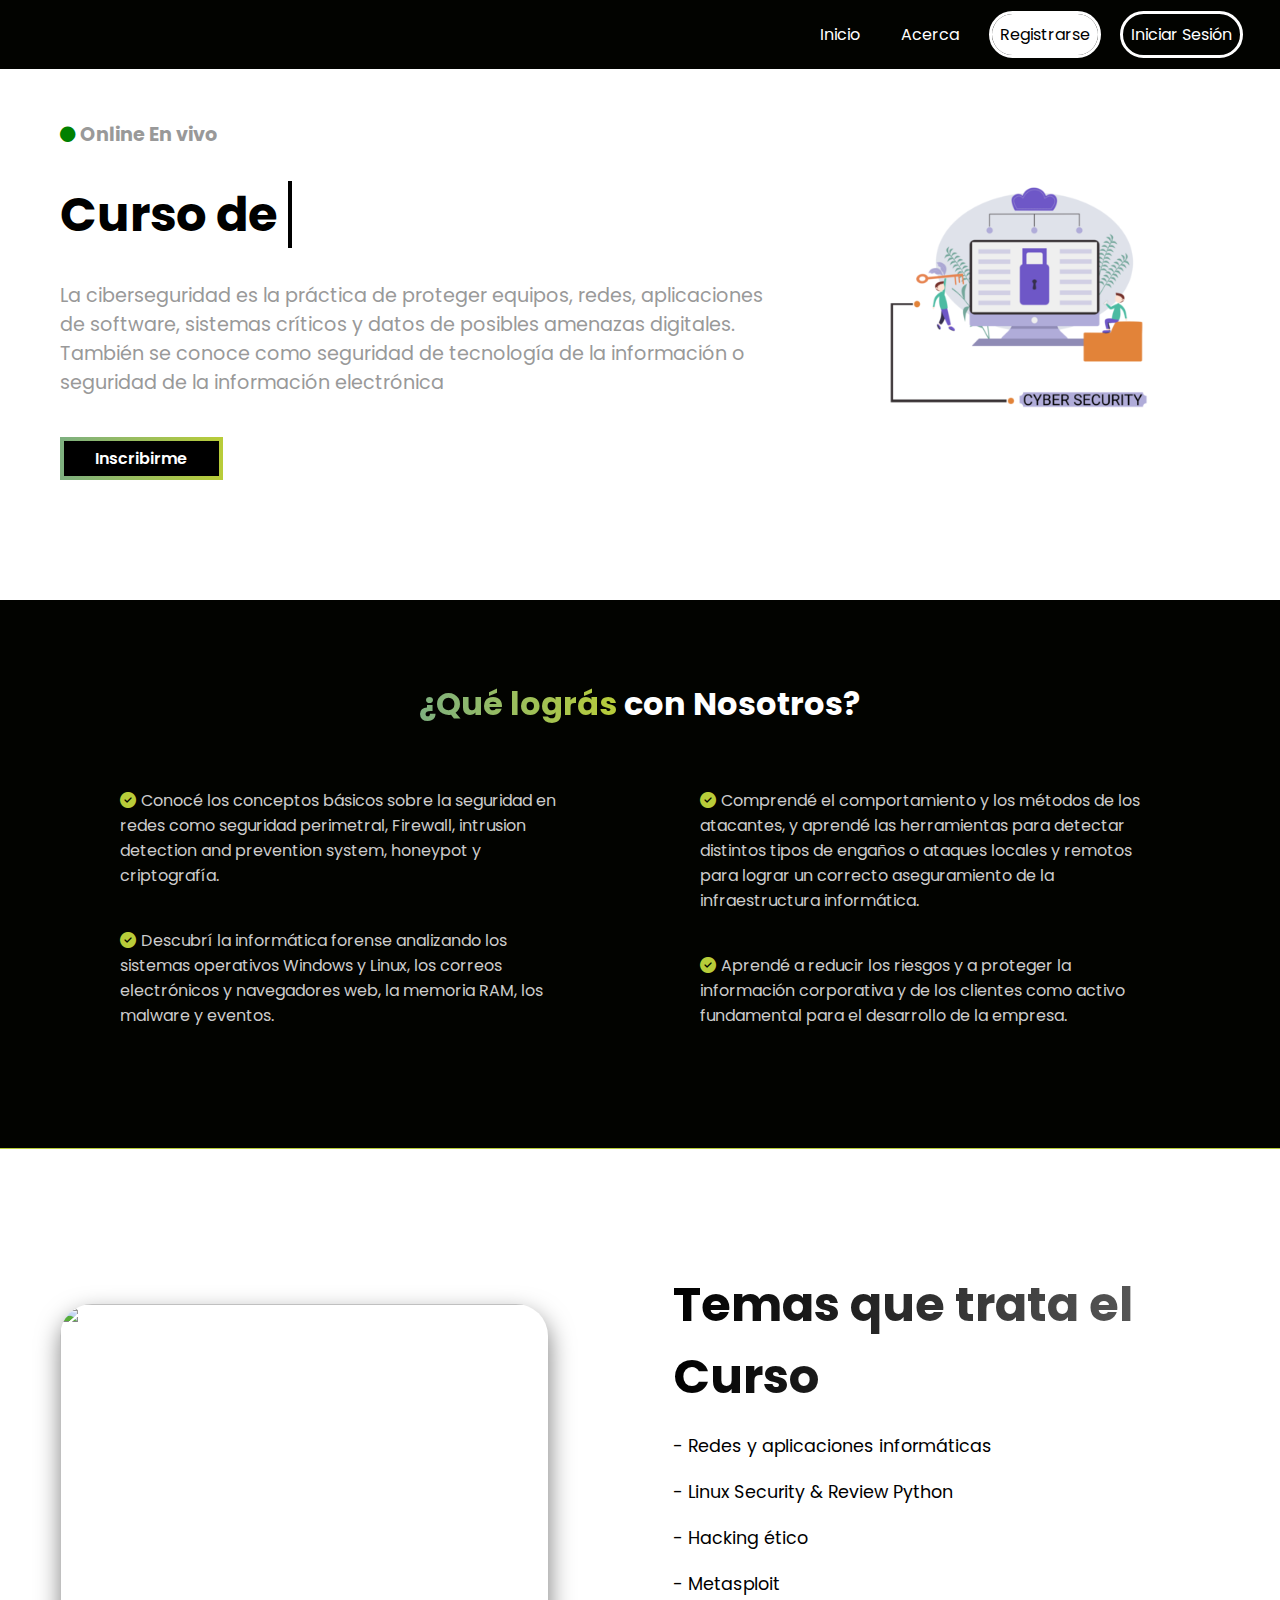
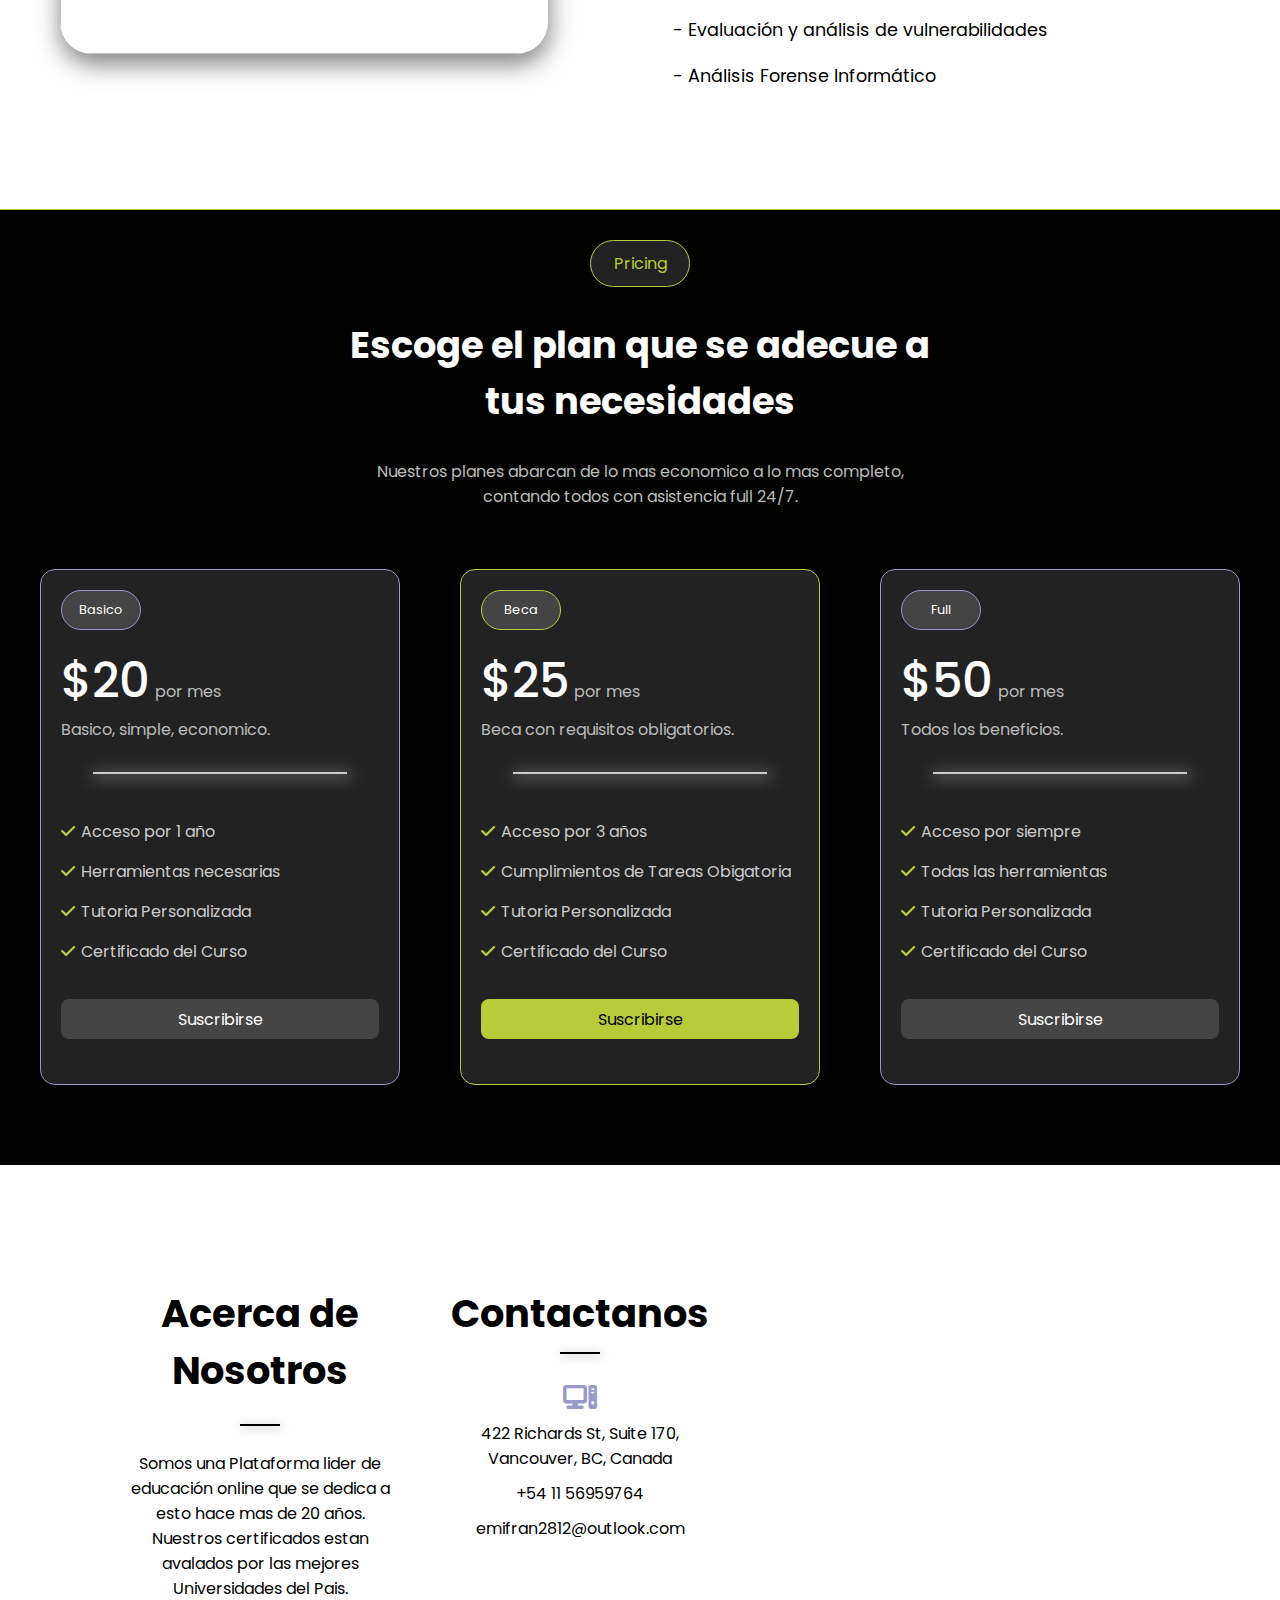
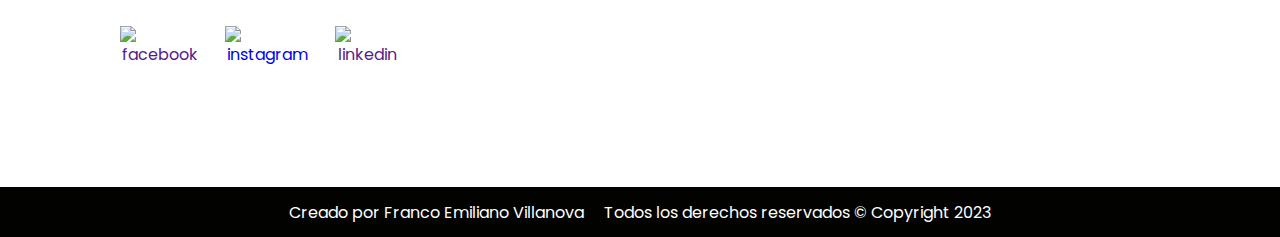
==== commit 551f02dc: "added scroll" ====
--- a/index.html
+++ b/index.html
@@ -13,7 +13,8 @@
       rel="stylesheet"
       href="https://cdnjs.cloudflare.com/ajax/libs/font-awesome/6.4.0/css/all.min.css"
     />
-    <title>Document</title>
+    <link rel="icon" href="imagenes/ciberseguridad-peq.ico" />
+    <title>Aos</title>
   </head>
   <body>
     <header>
@@ -24,11 +25,13 @@
           ><span></span><span></span><span></span
         ></label>
         <ul class="nav-elements">
-          <li class="nav-elements_li"><a href="">Inicio</a></li>
-          <li class="nav-elements_li"><a href="">Acerca</a></li>
-          <li class="registro nav-elements_li"><a href="">Registrarse</a></li>
+          <li class="nav-elements_li"><a href="#hero">Inicio</a></li>
+          <li class="nav-elements_li"><a href="#footer">Acerca</a></li>
+          <li class="registro nav-elements_li">
+            <a href="session/registro.html">Registrarse</a>
+          </li>
           <li class="iniciodesesion nav-elements_li">
-            <a href="">Iniciar Sesión</a>
+            <a href="session/login.html">Iniciar Sesión</a>
           </li>
         </ul>
         <div class="overlay"></div>
@@ -48,7 +51,7 @@
               amenazas digitales. También se conoce como seguridad de tecnología
               de la información o seguridad de la información electrónica
             </p>
-            <button class="hero-btn">Inscribirme</button>
+            <a href="#pricing" class="hero-btn">Inscribirme</a>
           </div>
         </div>
         <div class="hero-derecha">
@@ -134,7 +137,7 @@
             <div class="card1-heading">
               <div class="card1-heading_price">
                 <h3 class="price">$20</h3>
-                <span>per month</span>
+                <span>por mes</span>
               </div>
               <p class="card_p">Basico, simple, economico.</p>
               <span class="divider"></span>
@@ -180,7 +183,7 @@
             <div class="card1-heading">
               <div class="card1-heading_price">
                 <h3 class="price">$25</h3>
-                <span>per month</span>
+                <span>por mes</span>
               </div>
               <p class="card_p">Beca con requisitos obligatorios.</p>
               <span class="divider"></span>
@@ -226,7 +229,7 @@
             <div class="card1-heading">
               <div class="card1-heading_price">
                 <h3 class="price">$50</h3>
-                <span>per month</span>
+                <span>por mes</span>
               </div>
               <p class="card_p">Todos los beneficios.</p>
               <span class="divider"></span>
@@ -282,7 +285,7 @@
             <a href=""
               ><img width="40px" src="./imagenes/facebok.png" alt="facebook"
             /></a>
-            <a href=""
+            <a target="_blank" href="https://www.instagram.com/francock777"
               ><img width="40px" src="/imagenes/instagram.png" alt="instagram"
             /></a>
             <a href=""
--- a/styles.css
+++ b/styles.css
@@ -10,7 +10,9 @@
   );
   --text-semigray: #bbb;
 }
-
+html {
+  scroll-behavior: smooth;
+}
 * {
   margin: 0;
   padding: 0;
@@ -219,6 +221,9 @@
   animation: fade 0.5s backwards;
   -webkit-animation: fade 0.5s backwards;
 }
+.hero-btn {
+  text-align: center;
+}
 
 .hero-btn-p_container {
   display: flex;
@@ -657,7 +662,7 @@
     padding-top: 120px;
   }
 }
-/*___________________________*/
+/*___________________________________________________________________________________________*/
 
 @media (max-width: 992px) {
   .hero-derecha {
@@ -724,16 +729,17 @@
       rgba(126, 176, 127, 1) 0%,
       rgba(184, 204, 57, 1) 100%
     ); */
-    background-color: #fff;
+    background-color: transparent;
     width: 100%;
-    height: 46vh;
+    height: 100vh;
     position: absolute;
     top: 69px;
     left: 0;
     flex-direction: column;
-    align-items: center;
-    justify-content: center;
     gap: 40px;
+  }
+  .registro {
+    background: transparent;
   }
   /*modificacion barra*/
   .label-bar span {
@@ -743,14 +749,14 @@
   /*--------------------*/
 
   .nav-elements {
-    transform: translate(200%);
+    transform: translateY(200%);
     justify-content: start;
-    align-items: center;
+    align-items: start;
     padding-top: 20px;
-    -webkit-transform: translate(200%);
-    -moz-transform: translate(200%);
-    -ms-transform: translate(200%);
-    -o-transform: translate(200%);
+    -webkit-transform: translateY(200%);
+    -moz-transform: translateY(200%);
+    -ms-transform: translateY(200%);
+    -o-transform: translateY(200%);
     transition: transform 0.4s;
     -webkit-transition: transform 0.4s;
     -moz-transition: transform 0.4s;
@@ -761,15 +767,21 @@
     -moz-border-radius: 0 0 15px 15px;
     -ms-border-radius: 0 0 15px 15px;
     -o-border-radius: 0 0 15px 15px;
-    border: 6px solid #000;
-    border-top: 0;
   }
 
   .nav-elements_li {
     /* border-bottom: 2px solid #000; */
     display: flex;
     padding: 20px 50px 15px 40px;
-  }
+    margin-left: 35px;
+    position: relative;
+    font-size: 1.6em;
+    border-bottom: 1px solid #000;
+    width: 80%;
+    box-shadow: 6px 4px 0 0 #b8cc39;
+    background-color: #fff;
+  }
+
   .iniciodesesion {
     outline: none;
     border-radius: 0;
@@ -777,8 +789,16 @@
     -moz-border-radius: 0;
     -ms-border-radius: 0;
     -o-border-radius: 0;
-  }
-
+    bottom: 150px;
+    left: 0;
+    position: absolute;
+  }
+  .iniciodesesion::after {
+    content: "➥";
+    display: flex;
+    align-self: center;
+    padding-left: 30px;
+  }
   .registro {
     outline: none;
     border-radius: 0;
@@ -813,10 +833,10 @@
     -o-transform: translate(0);
   }
 
-  .nav-elements_li:active {
+  /* .nav-elements_li:active {
     animation: circle-in-center 0.5s;
     -webkit-animation: circle-in-center 0.5s;
-  }
+  } */
 
   .hero-derecha {
     display: none;
@@ -830,7 +850,7 @@
     width: 100%;
   }
   .hero_h1 {
-    font-size: 2.2em;
+    font-size: 2em;
     width: 100%;
   }
   .hero-btn-p_container {
@@ -872,7 +892,7 @@
   }
   .hero_h1 span:after {
     height: 40px;
-    top: 60px;
+    top: 55px;
   }
 
   .info-container_izquierda,
@@ -885,4 +905,11 @@
   #footer {
     padding: 60px;
   }
-}
+
+  .card1 {
+    width: 300px;
+  }
+  header {
+    width: 100vw;
+  }
+}
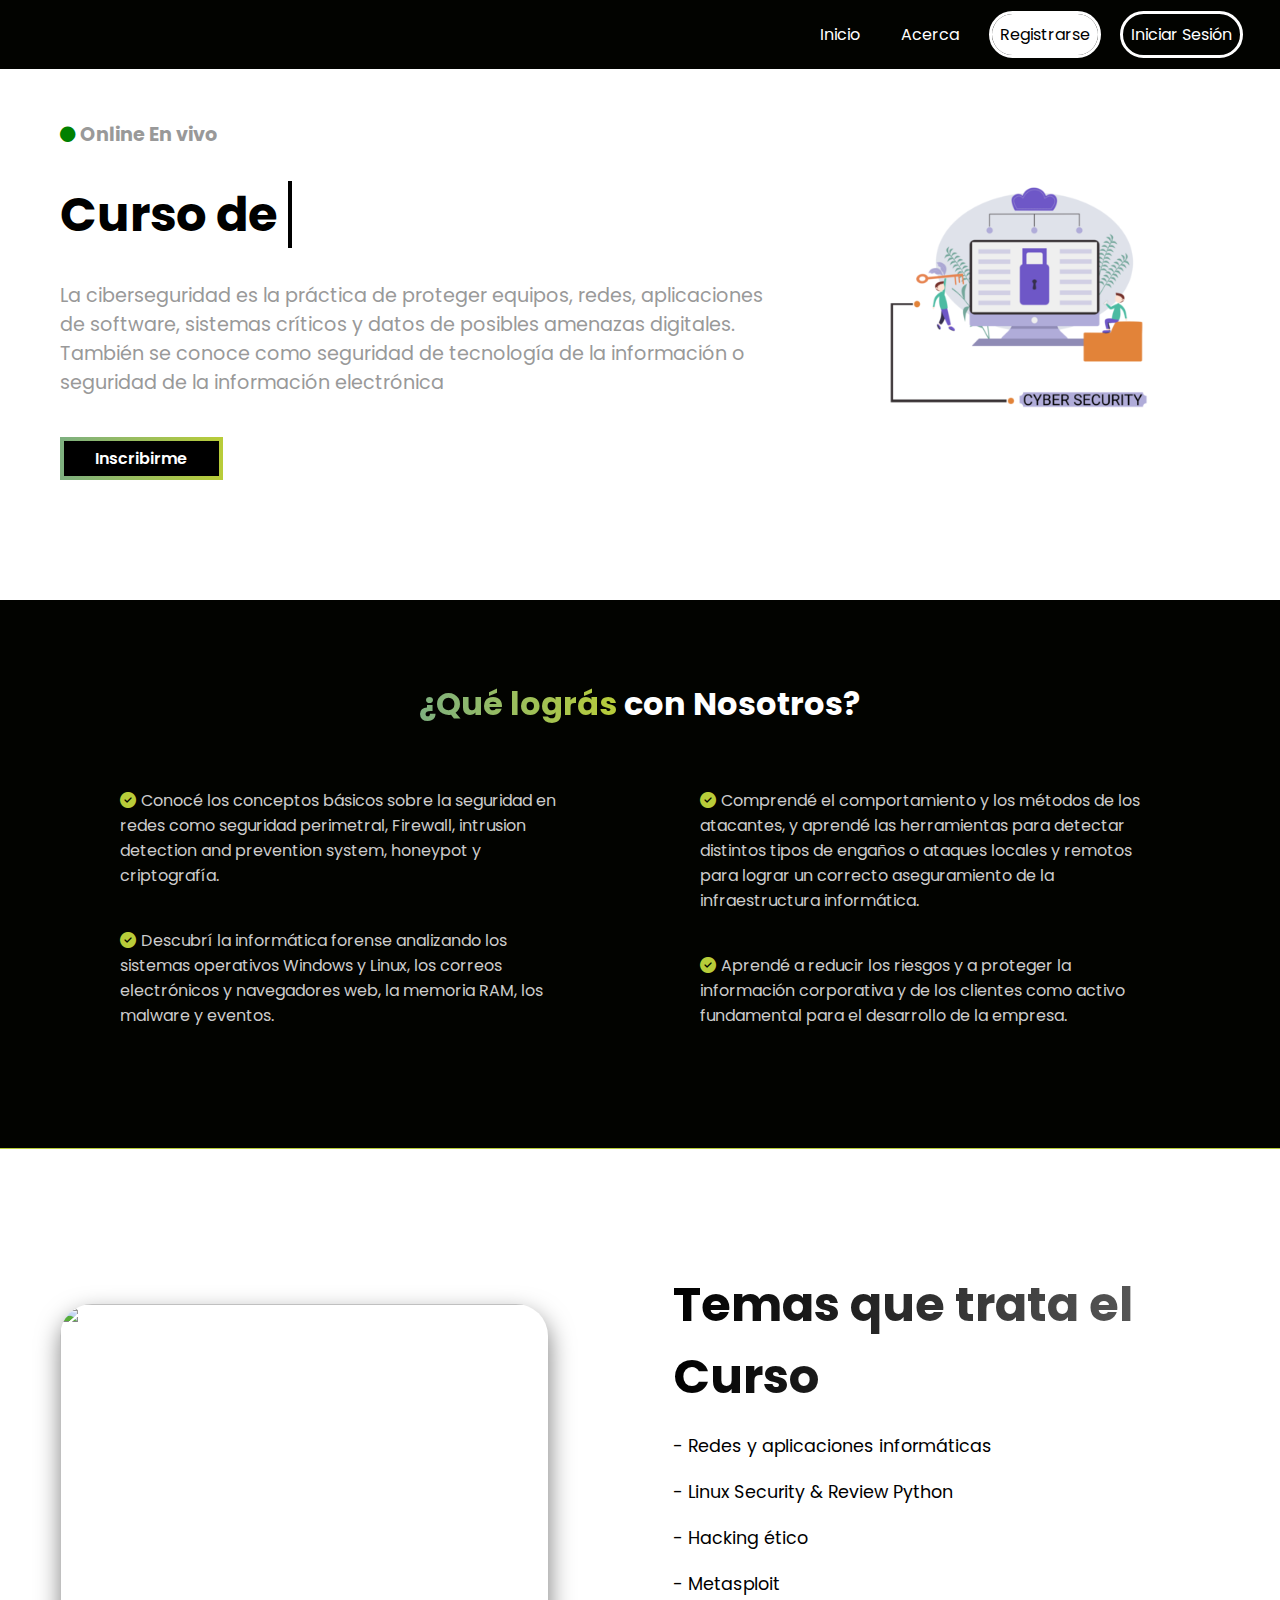
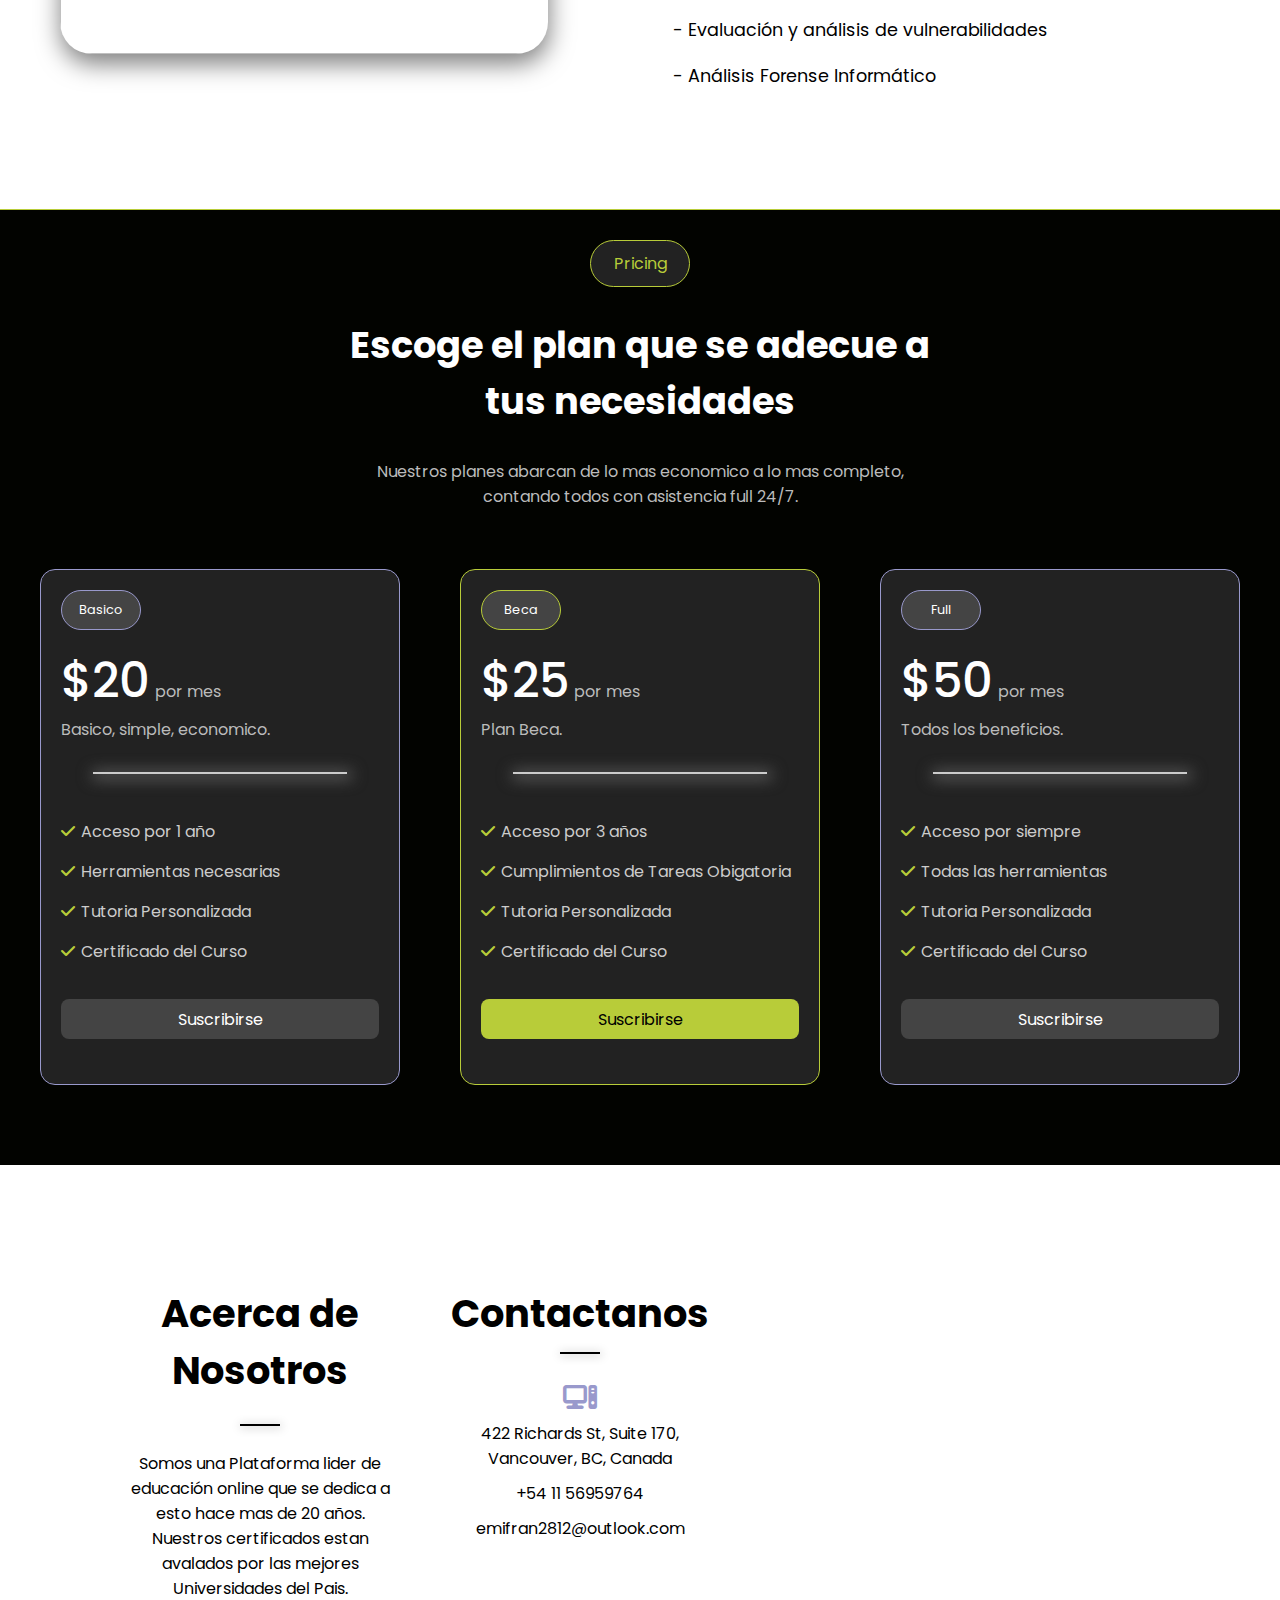
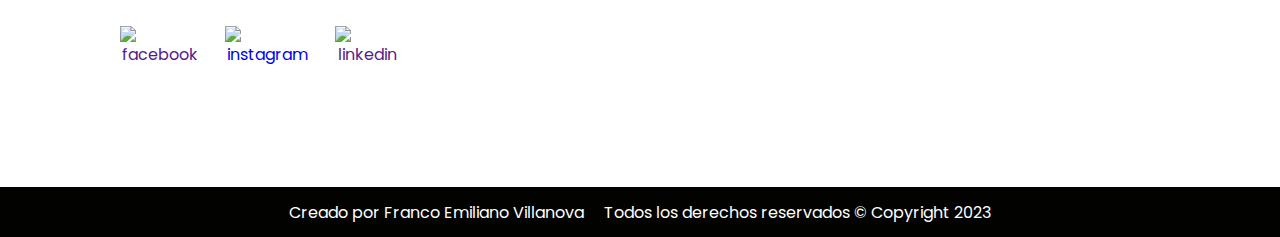
==== commit 5cf0f1a2: "modified responsive" ====
--- a/index.html
+++ b/index.html
@@ -4,6 +4,11 @@
     <meta charset="UTF-8" />
     <meta name="viewport" content="width=device-width, initial-scale=1.0" />
     <link rel="stylesheet" href="styles.css" type="text/css" />
+    <meta
+      name="description"
+      content="Curso de ciberseguridad avalado por las mejores empresas"
+    />
+    <meta name="author" content="Franco Villanova" />
     <link rel="stylesheet" href="animations.css" />
     <link
       rel="stylesheet"
@@ -14,7 +19,7 @@
       href="https://cdnjs.cloudflare.com/ajax/libs/font-awesome/6.4.0/css/all.min.css"
     />
     <link rel="icon" href="imagenes/ciberseguridad-peq.ico" />
-    <title>Aos</title>
+    <title>Cybersecurity Project</title>
   </head>
   <body>
     <header>
@@ -37,7 +42,7 @@
         <div class="overlay"></div>
       </nav>
     </header>
-    <main>
+    <main class="main">
       <section id="hero">
         <div class="hero-izquierda">
           <h3>
@@ -185,7 +190,7 @@
                 <h3 class="price">$25</h3>
                 <span>por mes</span>
               </div>
-              <p class="card_p">Beca con requisitos obligatorios.</p>
+              <p class="card_p">Plan Beca.</p>
               <span class="divider"></span>
             </div>
             <div class="card1-footer">
--- a/styles.css
+++ b/styles.css
@@ -12,6 +12,7 @@
 }
 html {
   scroll-behavior: smooth;
+  scroll-padding-top: 50px;
 }
 * {
   margin: 0;
@@ -162,6 +163,49 @@
   -ms-transform: translate(0);
   -o-transform: translate(0);
 }
+.nav-elements_li {
+  transition: all 0.4s;
+  -webkit-transition: all 0.4s;
+  -moz-transition: all 0.4s;
+  -ms-transition: all 0.4s;
+  -o-transition: all 0.4s;
+}
+.nav-elements_li a:hover {
+  color: #999;
+  transition: all 0.4s;
+  -webkit-transition: all 0.4s;
+  -moz-transition: all 0.4s;
+  -ms-transition: all 0.4s;
+  -o-transition: all 0.4s;
+}
+.registro:hover {
+  background-color: #ddd;
+  transition: all 0.4s;
+  -webkit-transition: all 0.4s;
+  -moz-transition: all 0.4s;
+  -ms-transition: all 0.4s;
+  -o-transition: all 0.4s;
+}
+.registro a:hover {
+  color: #000;
+  transition: all 0.4s;
+  -webkit-transition: all 0.4s;
+  -moz-transition: all 0.4s;
+  -ms-transition: all 0.4s;
+  -o-transition: all 0.4s;
+}
+/*-----*/
+.iniciodesesion:hover {
+  background-color: #333;
+  transition: all 0.4s;
+  -webkit-transition: all 0.4s;
+  -moz-transition: all 0.4s;
+  -ms-transition: all 0.4s;
+  -o-transition: all 0.4s;
+}
+.iniciodesesion a:hover {
+  color: #fff;
+}
 
 /*-------------------------------------------------MAIN---------------------------------------*/
 
@@ -177,7 +221,26 @@
   background-color: #fff;
   max-width: 1600px;
 }
-
+.main {
+  animation: circle-in-hesitate 1.2s ease-out;
+  -webkit-animation: circle-in-hesitate 1.2s ease-out;
+}
+
+@keyframes circle-in-hesitate {
+  0% {
+    clip-path: circle(0%);
+  }
+  40% {
+    clip-path: circle(40%);
+  }
+  100% {
+    clip-path: circle(125%);
+  }
+}
+
+[transition-style="in:circle:hesitate"] {
+  animation: 2.5s cubic-bezier(0.25, 1, 0.3, 1) circle-in-hesitate both;
+}
 /*_____________________________HERO___________________________*/
 
 #hero {
@@ -718,6 +781,20 @@
   .hero-btn {
     width: 150px;
   }
+  .hero-izquierda {
+    align-items: center;
+    min-width: 150px;
+  }
+  .hero_h1 {
+    text-align: center;
+  }
+  .hero-btn-p_container p {
+    text-align: center;
+    width: 100%;
+  }
+  .hero-btn {
+    margin: 0 auto;
+  }
 }
 /*___________________________*/
 
@@ -892,7 +969,7 @@
   }
   .hero_h1 span:after {
     height: 40px;
-    top: 55px;
+    top: 50px;
   }
 
   .info-container_izquierda,
@@ -912,4 +989,61 @@
   header {
     width: 100vw;
   }
-}
+  .nav-elements_li a:hover {
+    color: #000;
+  }
+  .nav-elements_li:hover {
+    background-color: #b8cc39;
+  }
+  .hero_h1 span::after {
+    animation: blink 1s steps(7) infinite;
+    -webkit-animation: blink 1s steps(7) infinite;
+    left: 60px;
+  }
+  .hero_h1 span::before {
+    animation: typing 0.1s steps(1) forwards;
+    -webkit-animation: typing 0.1s steps(1) forwards;
+  }
+}
+
+@media (min-width: 579px) and (max-width: 616px) {
+  .hero_h1 span:after {
+    height: 40px;
+    top: 65px;
+    /* left: -10px; */
+  }
+}
+
+@media (min-width: 548px) and (max-width: 576px) {
+  .hero_h1 span::after {
+    top: 0;
+    left: 267px;
+  }
+}
+
+@media (max-width: 380px) {
+  .hero_h1 span::after {
+    height: 25px;
+    left: 50px;
+  }
+  .hero_h1 {
+    font-size: 1.7em;
+  }
+
+  .contact h3 {
+    font-size: 1.9em;
+  }
+  .hero_h1 {
+    font-size: 1.5em;
+  }
+  .pricing-plans-container {
+    width: 320px;
+  }
+  .hero_h1 span::after {
+    display: none;
+  }
+  .map iframe {
+    height: 200px;
+    width: 200px;
+  }
+}
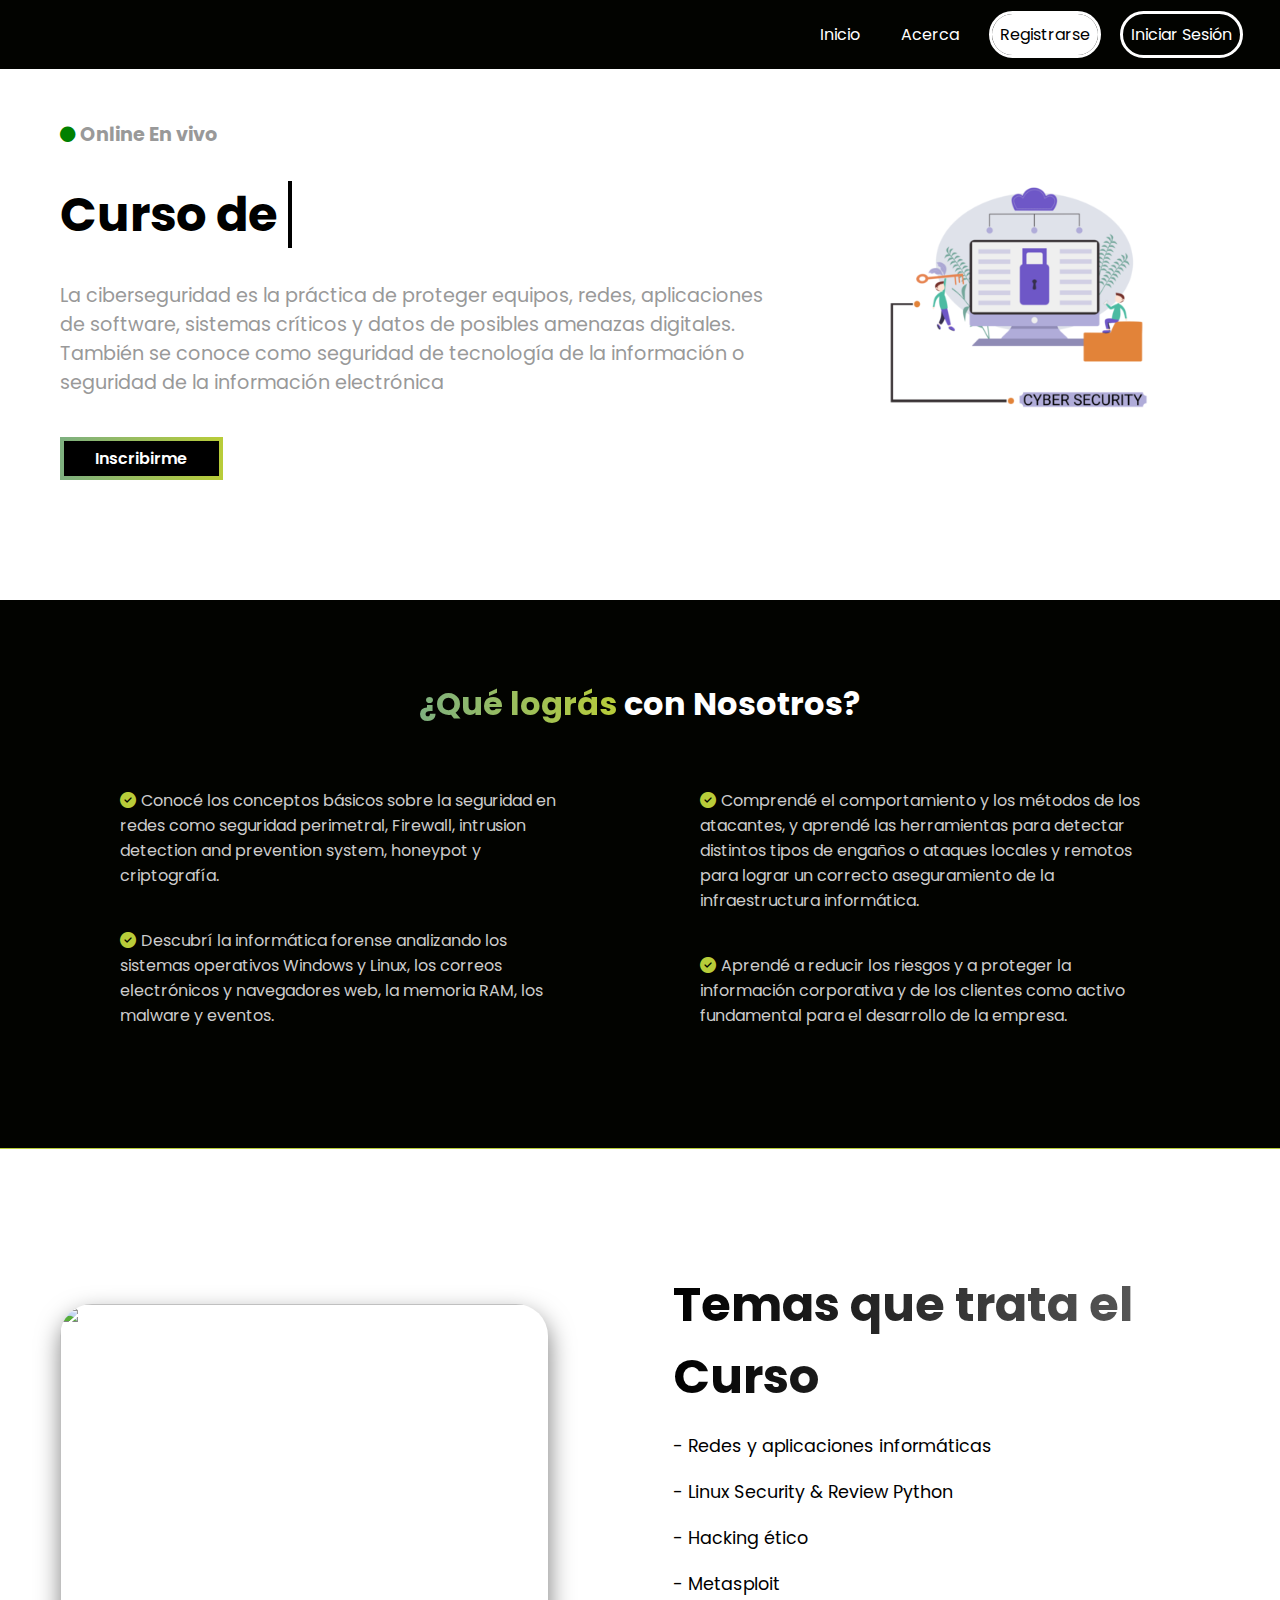
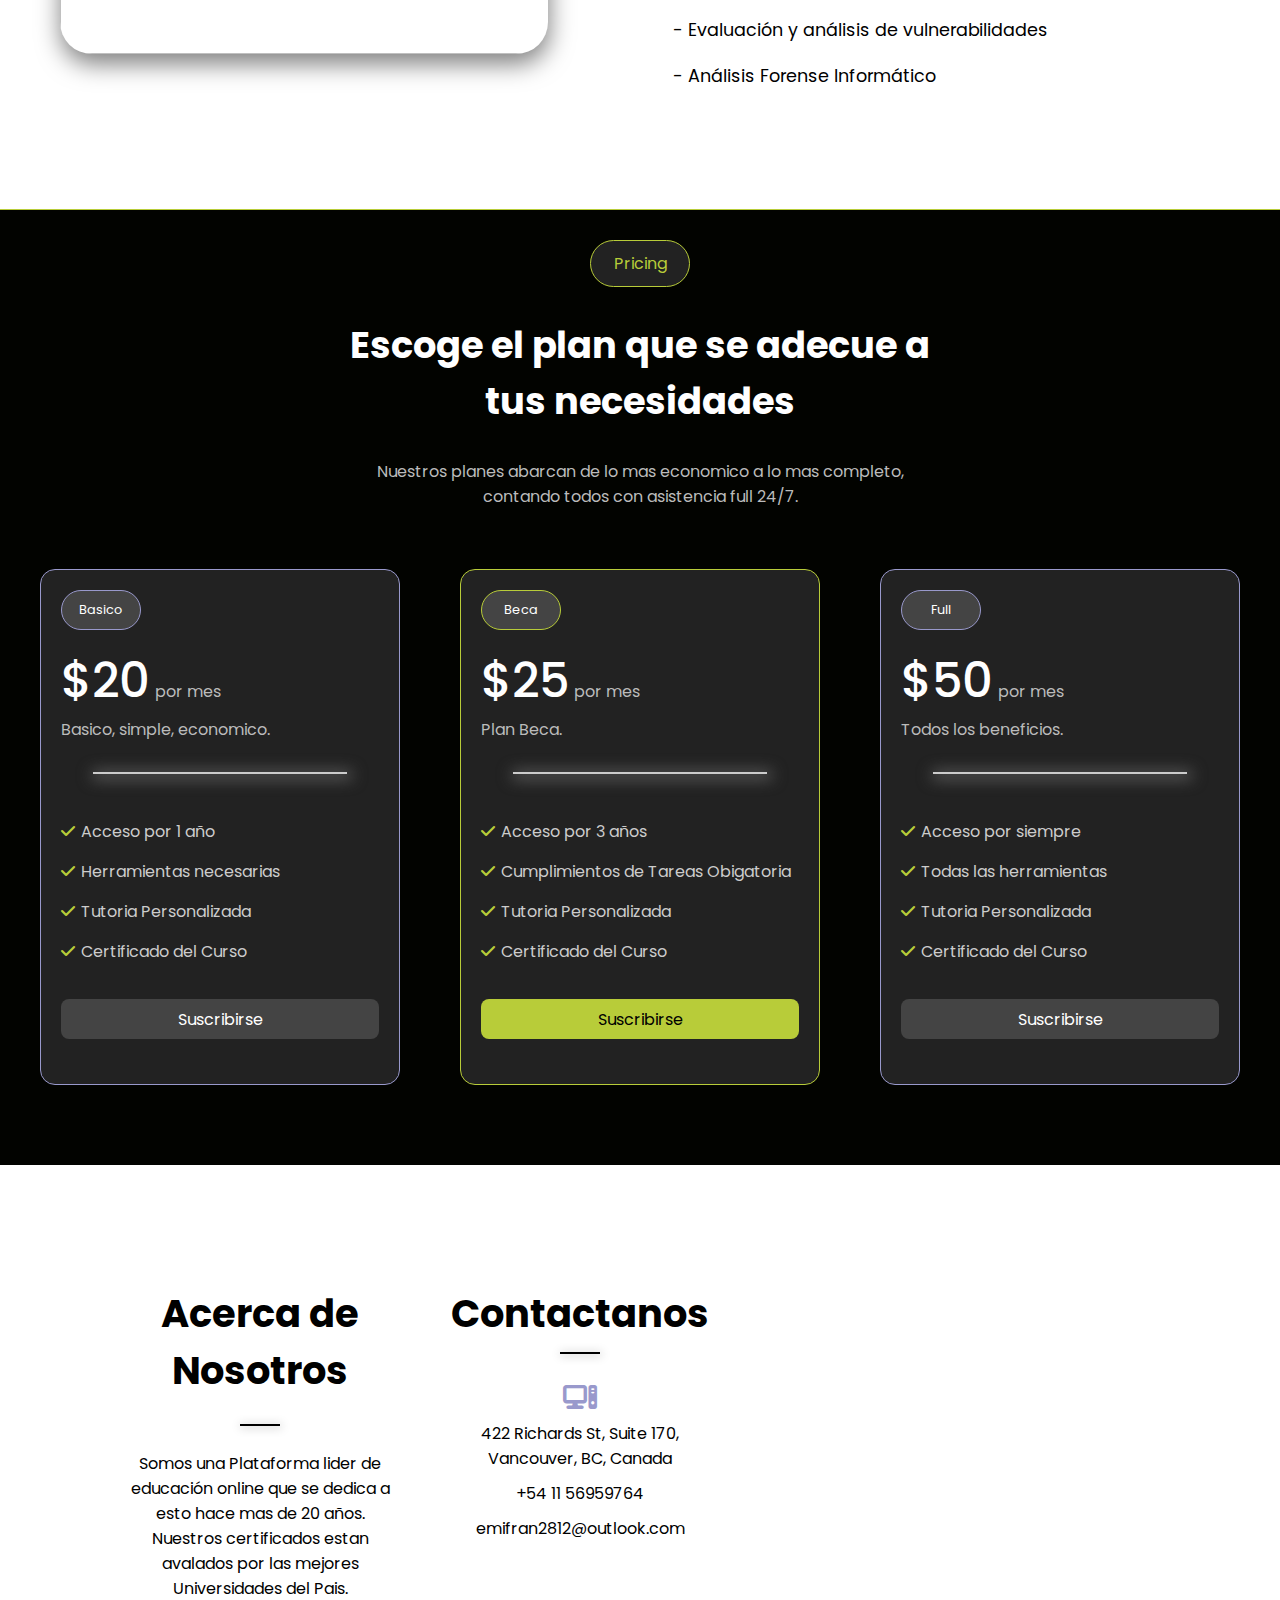
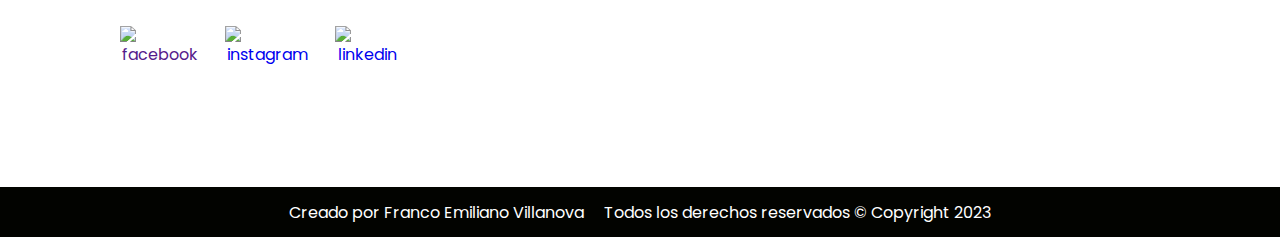
==== commit 3cf51d4e: "finished" ====
--- a/index.html
+++ b/index.html
@@ -293,7 +293,9 @@
             <a target="_blank" href="https://www.instagram.com/francock777"
               ><img width="40px" src="/imagenes/instagram.png" alt="instagram"
             /></a>
-            <a href=""
+            <a
+              target="_blank"
+              href="https://www.linkedin.com/in/franco-villanova-07708a288/"
               ><img
                 width="40px"
                 src="imagenes/linkedin_318-246161.avif"
--- a/styles.css
+++ b/styles.css
@@ -727,7 +727,7 @@
 }
 /*___________________________________________________________________________________________*/
 
-@media (max-width: 992px) {
+@media (max-width: 1276px) {
   .hero-derecha {
     display: none;
   }
@@ -798,7 +798,7 @@
 }
 /*___________________________*/
 
-@media (max-width: 576px) {
+@media (max-width: 657px) {
   nav ul {
     /* background: rgb(126, 176, 127);
     background: linear-gradient(
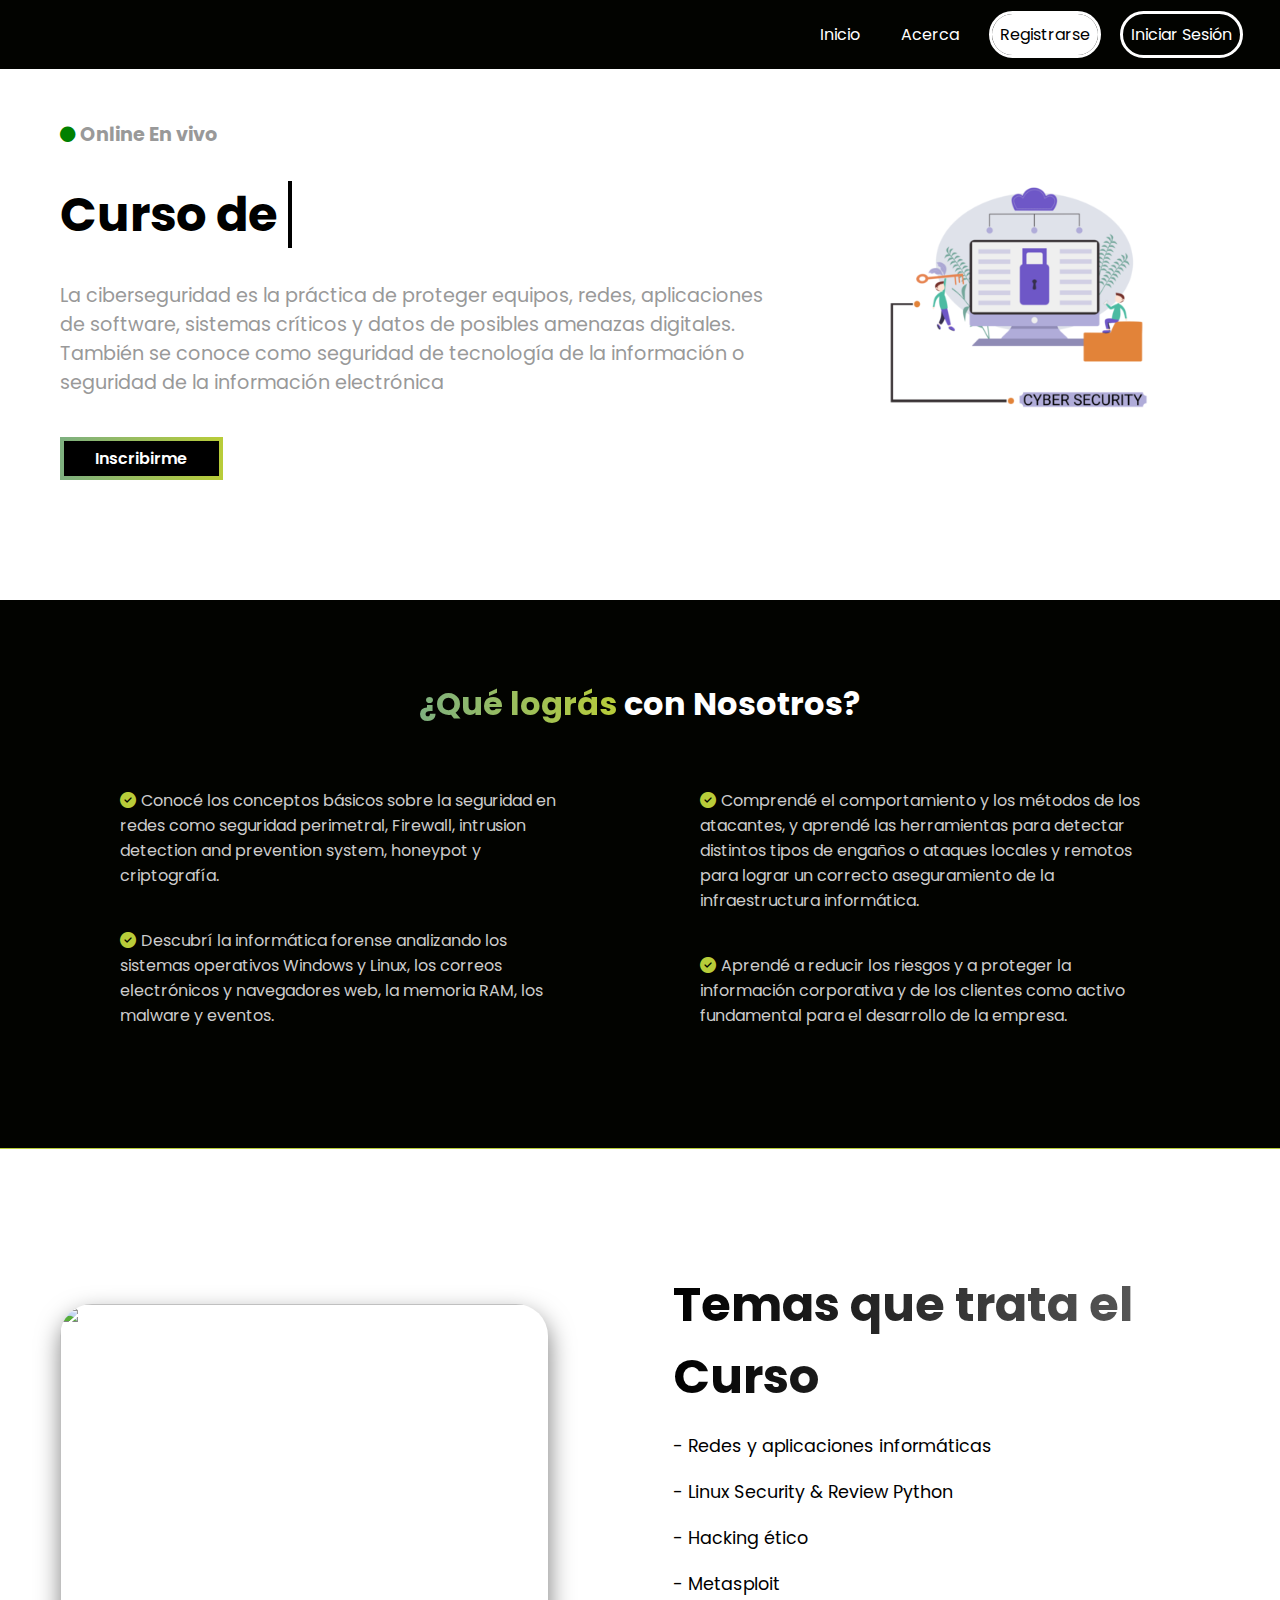
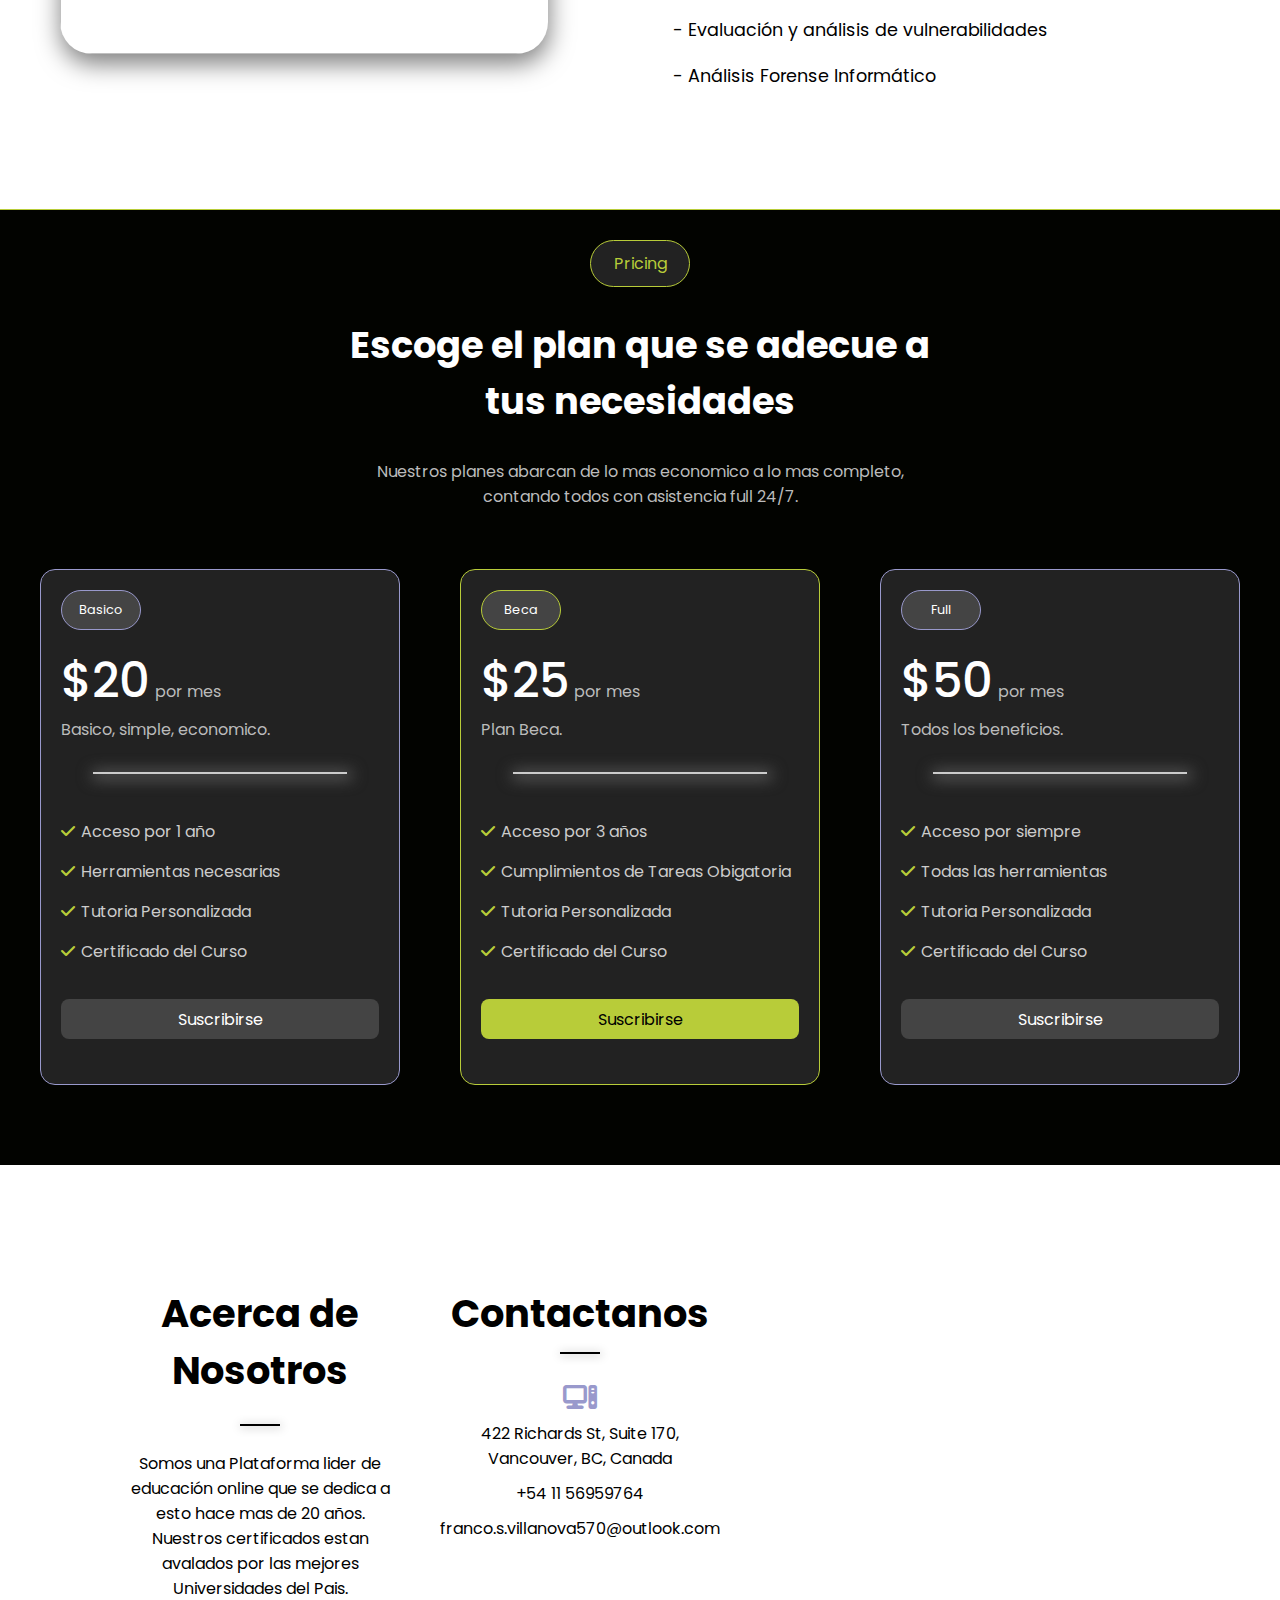
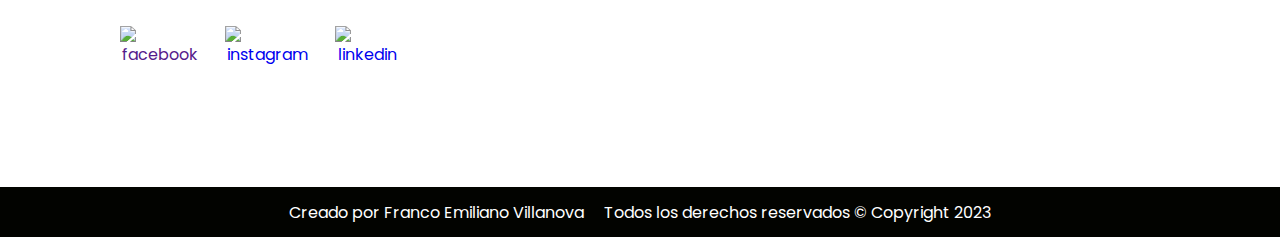
==== commit 50870c7a: "modified mail" ====
--- a/index.html
+++ b/index.html
@@ -309,7 +309,7 @@
           <i class="fa-solid fa-computer" style="color: #99c"></i>
           <span>422 Richards St, Suite 170, Vancouver, BC, Canada</span>
           <span>+54 11 56959764</span>
-          <span>emifran2812@outlook.com</span>
+          <span>franco.s.villanova570@outlook.com</span>
         </div>
         <div class="map">
           <iframe
